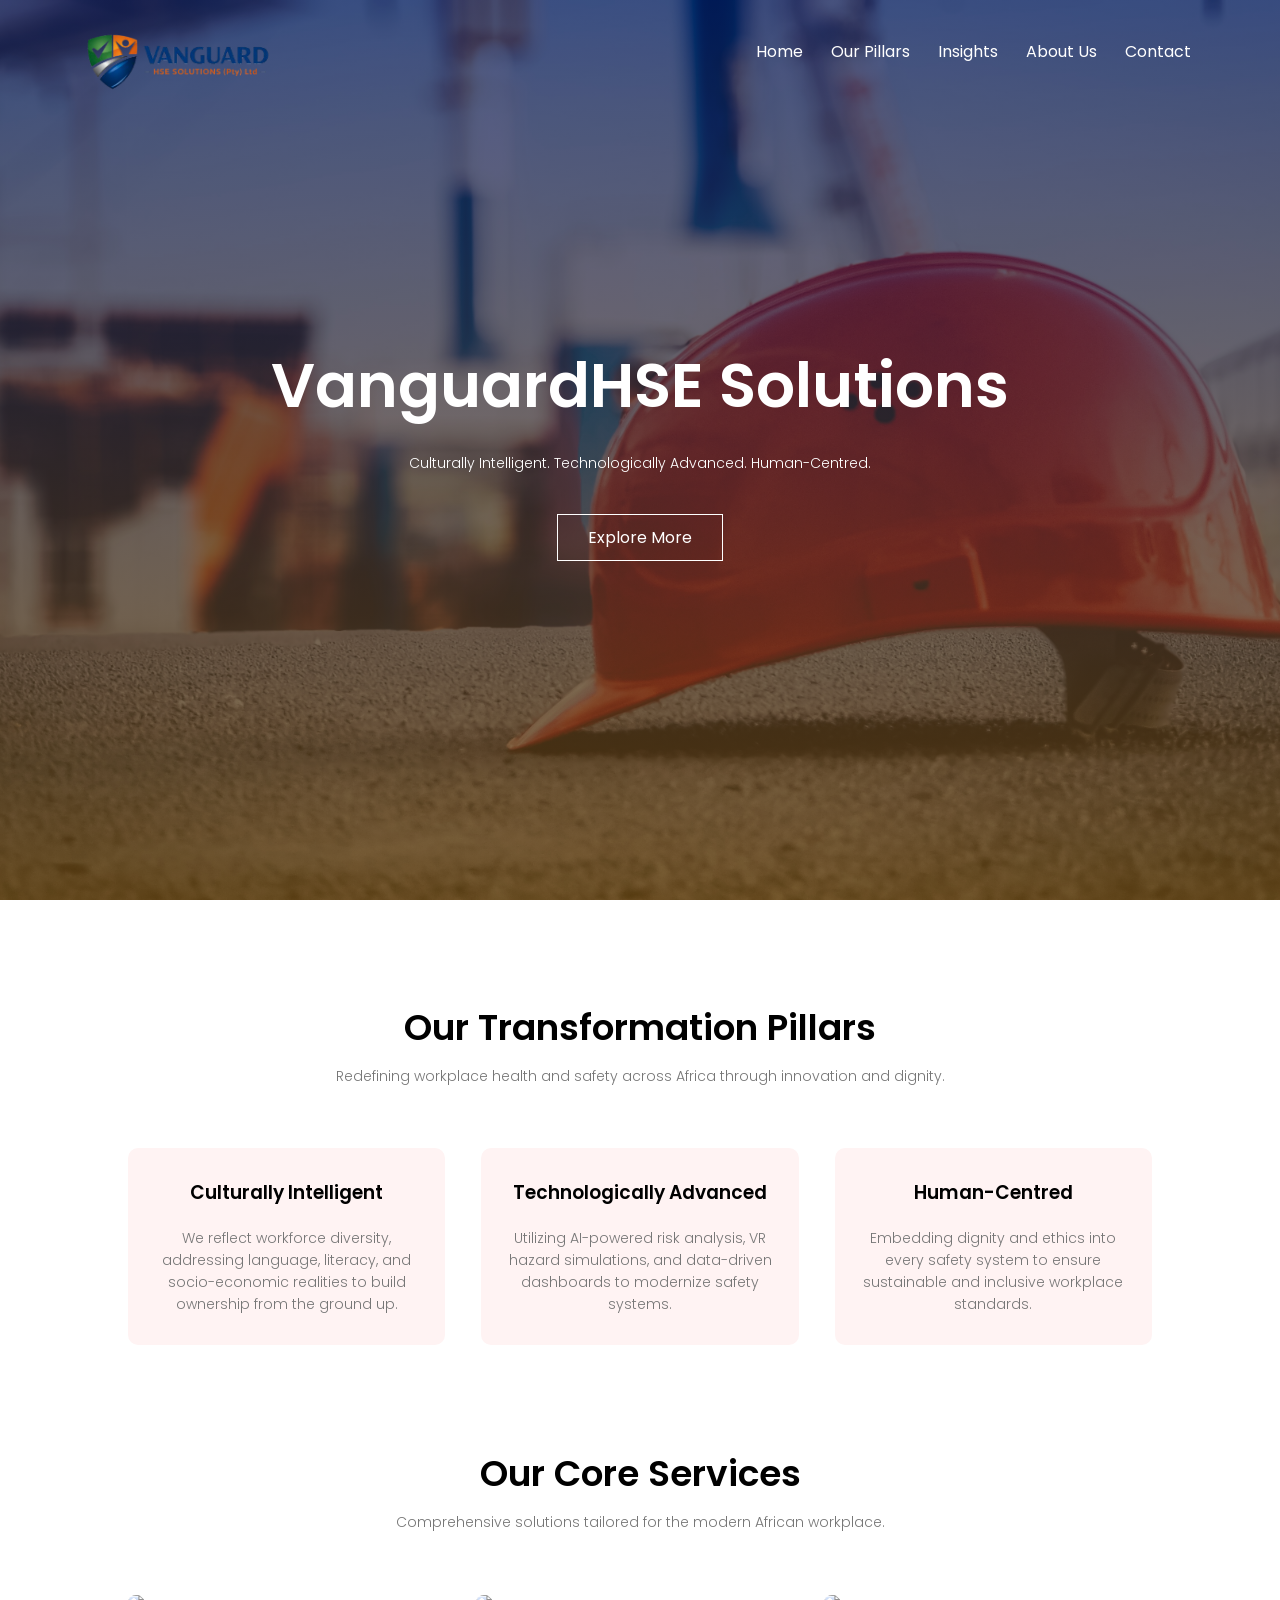
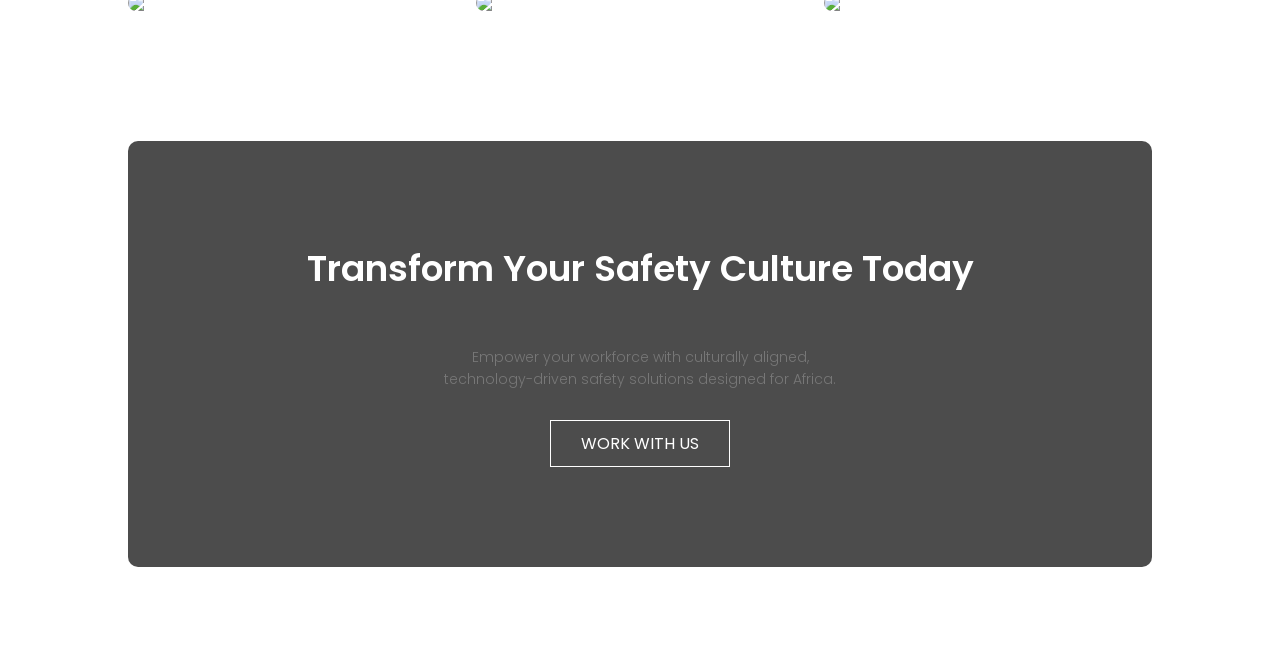
==== index.html @ af7c8831 "intial commit" ====
<!DOCTYPE html>
<html>
    <head>
        <meta name="viewport" content="width=device-width, initial-scale=1.0">
        <title>VanguardHSE Solutions</title>
        <link rel="stylesheet" href="style.css">
         <link rel="icon" href="favicon.ico" type="image/x-icon">
         <link rel="preconnect" href="https://fonts.googleapis.com">
<link rel="preconnect" href="https://fonts.gstatic.com" crossorigin>
<link href="https://fonts.googleapis.com/css2?family=Poppins:ital,wght@0,100;0,200;0,300;0,400;0,500;0,600;0,700;0,800;0,900;1,100;1,200;1,300;1,400;1,500;1,600;1,700;1,800;1,900&display=swap" rel="stylesheet">
<link rel="stylesheet" href="https://cdnjs.cloudflare.com/ajax/libs/font-awesome/6.5.0/css/all.min.css">
</head>
    <body>
        <section class="header">
        <nav>
            <a href="index.html"><img src="assets/logo.png" alt="VanguardHSE Solutions Logo" class="logo"></a>
            <div class="nav-links" id="navLinks">
    <i class="fa-solid fa-xmark"></i>
    <ul>
                <li><a href="index.html">Home</a></li>
                <li><a href="pillars.html">Our Pillars</a></li>
                <li><a href="insights.html">Insights</a></li>
                <li><a href="about.html">About Us</a></li>
                <li><a href="contact.html">Contact</a></li>
            </ul>
            </div>
            <i class="fa-solid fa-bars" onclick="showMenu()"></i>
        </nav>
        <div class="text-box">
            <h1>VanguardHSE Solutions</h1>
            <p>Culturally Intelligent. Technologically Advanced. Human-Centred.</p>
            <a href="" class="hero-btn">Explore More</a>
        </div>
        </section>
        <section class="pillars">
    <h1>Our Transformation Pillars</h1>
    <p>Redefining workplace health and safety across Africa through innovation and dignity.</p>

    <div class="row">
        <div class="pillar-col">
            <h3>Culturally Intelligent</h3>
            <p>We reflect workforce diversity, addressing language, literacy, and socio-economic realities to build ownership from the ground up.</p>
        </div>

        <div class="pillar-col">
            <h3>Technologically Advanced</h3>
            <p>Utilizing AI-powered risk analysis, VR hazard simulations, and data-driven dashboards to modernize safety systems.</p>
        </div>

        <div class="pillar-col">
            <h3>Human-Centred</h3>
            <p>Embedding dignity and ethics into every safety system to ensure sustainable and inclusive workplace standards.</p>
        </div>
    </div>
</section>
<section class="services">
    <h1>Our Core Services</h1>
    <p>Comprehensive solutions tailored for the modern African workplace.</p>

    <div class="row">
        <div class="services-col">
            <img src="assets/nick-fewings-4pZu15OeTXA-unsplash.jpg"> <div class="layer">
                <h3>SAFETY AUDITS</h3>
            </div>
        </div>

        <div class="services-col">
            <img src="assets/igor-omilaev-eGGFZ5X2LnA-unsplash.jpg"> <div class="layer">
                <h3>VR & AI TRAINING</h3>
            </div>
        </div>

        <div class="services-col">
            <img src="assets/jeriden-villegas-VLPUm5wP5Z0-unsplash.jpg"> <div class="layer">
                <h3>ESG & GOVERNANCE</h3>
            </div>
        </div>
    </div>
</section>
<section class="cta">
    <h1>Transform Your Safety Culture Today</h1>
    <p>Empower your workforce with culturally aligned, <br>technology-driven safety solutions designed for Africa.</p>
    <a href="contact.html" class="hero-btn">WORK WITH US</a>
</section>
    <script src="script.js"></script>
    </body>
</html>
---- style.css ----
*{
    margin:0;
    padding:0;
    box-sizing: border-box;
    font-family: 'Poppins', sans-serif;
}
.header {
    min-height: 100vh;
    width: 100%;
    background-image: linear-gradient(rgba(1, 19, 90, 0.7), rgba(107, 64, 0, 0.7)), url("assets/banner.jpg");
    background-size: cover;
    background-position: center;
    position: relative;
}nav {
    display: flex;
    padding: 2% 6%;
    justify-content: space-between;
    align-items: center;
}

nav img {
    width: 200px;
}

.nav-links {
    flex: 1;
    text-align: right;
}

.nav-links ul {
    margin: 0;
    padding: 0;
}

.nav-links ul li {
    list-style: none;
    display: inline-block;
    padding: 6px 12px;
    position: relative;
    padding-bottom:30px;
}

.nav-links ul li a {
    text-decoration: none;
    color: #fff; /* optional depending on background */
    font-size: 16px;
}
.nav-links ul li::after{
    content: '';
    width: 0%;
    height: 2px;
    background: #EC750C;
    display: block;
    margin: auto;
    transition: 0.5s;
}
.nav-links ul li:hover::after{
    width: 100%;
}
.text-box {
    width: 90%;
    color: #fff;
    position: absolute;
    top: 50%;
    left: 50%;
    transform: translate(-50%, -50%);
    text-align: center;
}
.text-box h1{
    font-size: 62px;
}
.text-box p{
    margin: 10px auto;
    font-size: 14px;
    color: #fff;
}
.hero-btn{
    display: inline-block;
    text-decoration: none;
    color: #fff;
    border: 1px solid #fff;
    padding: 10px 30px;
    margin-top: 20px;
    transition: 0.5s;
}
.hero-btn:hover{
    background: #EC750C;
    color: #fff;
    border: 1px solid #EC750C;
}
nav .fa-solid{
    display: none;
}
@media (max-width: 780px) {
    .text-box h1{
        font-size: 40px;
    }
    .nav-links ul li{
        display: block;
    }
    .nav-links{
        position: relative;
        background: #003775;
        height: 100vh;
        width: 200px;
        top:0;
        right: -200px;
        text-align: left;
        z-index: 2;
        transition: 0.5s;
    }
    nav .fa-solid{
        display: block;
        color: #fff;
        margin: 10px;
        font-size: 22px;
        cursor: pointer;
    }
    .nav-links ul{
        display: block;
        text-align: left;
    }
}
.pillars {
    width: 80%;
    margin: auto;
    text-align: center;
    padding-top: 100px;
}
h1 {
    font-size: 36px;
    font-weight: 600;
}
p {
    color: #777;
    font-size: 14px;
    font-weight: 300;
    line-height: 22px;
    padding: 10px;
}
.row {
    margin-top: 5%;
    display: flex;
    justify-content: space-between;
}
.pillar-col {
    flex-basis: 31%;
    background: #fff3f3; /* You can change this to a light grey or corporate blue tint */
    border-radius: 10px;
    margin-bottom: 5%;
    padding: 20px 12px;
    box-sizing: border-box;
    transition: 0.5s;
}
.pillar-col:hover {
    box-shadow: 0 0 20px 0px rgba(0,0,0,0.2);
}
.pillar-col h3 {
    text-align: center;
    font-weight: 600;
    margin: 10px 0;
}
@media(max-width: 700px) {
    .row {
        flex-direction: column;
    }
    .pillar-col {
        flex-basis: 100%;
    }
}
.services {
    width: 80%;
    margin: auto;
    text-align: center;
    padding-top: 50px;
}
.services-col {
    flex-basis: 32%;
    border-radius: 10px;
    margin-bottom: 30px;
    position: relative;
    overflow: hidden;
}
.services-col img {
    width: 100%;
    display: block;
}
.layer {
    background: transparent;
    height: 100%;
    width: 100%;
    position: absolute;
    top: 0;
    left: 0;
    transition: 0.5s;
}
.layer:hover {
    background: rgba(191, 30, 46, 0.7); /* Use Vanguard's corporate red here */
}
.layer h3 {
    width: 100%;
    font-weight: 500;
    color: #fff;
    font-size: 26px;
    bottom: 0;
    left: 50%;
    transform: translateX(-50%);
    position: absolute;
    opacity: 0;
    transition: 0.5s;
}
.layer:hover h3 {
    bottom: 49%;
    opacity: 1;
}
.cta {
    margin: 100px auto;
    width: 80%;
    background-image: linear-gradient(rgba(0,0,0,0.7),rgba(0,0,0,0.7)),url(images/banner.jpg); /* Use a high-quality industrial or boardroom photo */
    background-position: center;
    background-size: cover;
    border-radius: 10px;
    text-align: center;
    padding: 100px 0;
}

.cta h1 {
    color: #fff;
    margin-bottom: 40px;
    padding: 0;
}

/* Responsive adjustment for mobile */
@media(max-width: 700px) {
    .cta h1 {
        font-size: 24px;
    }
}
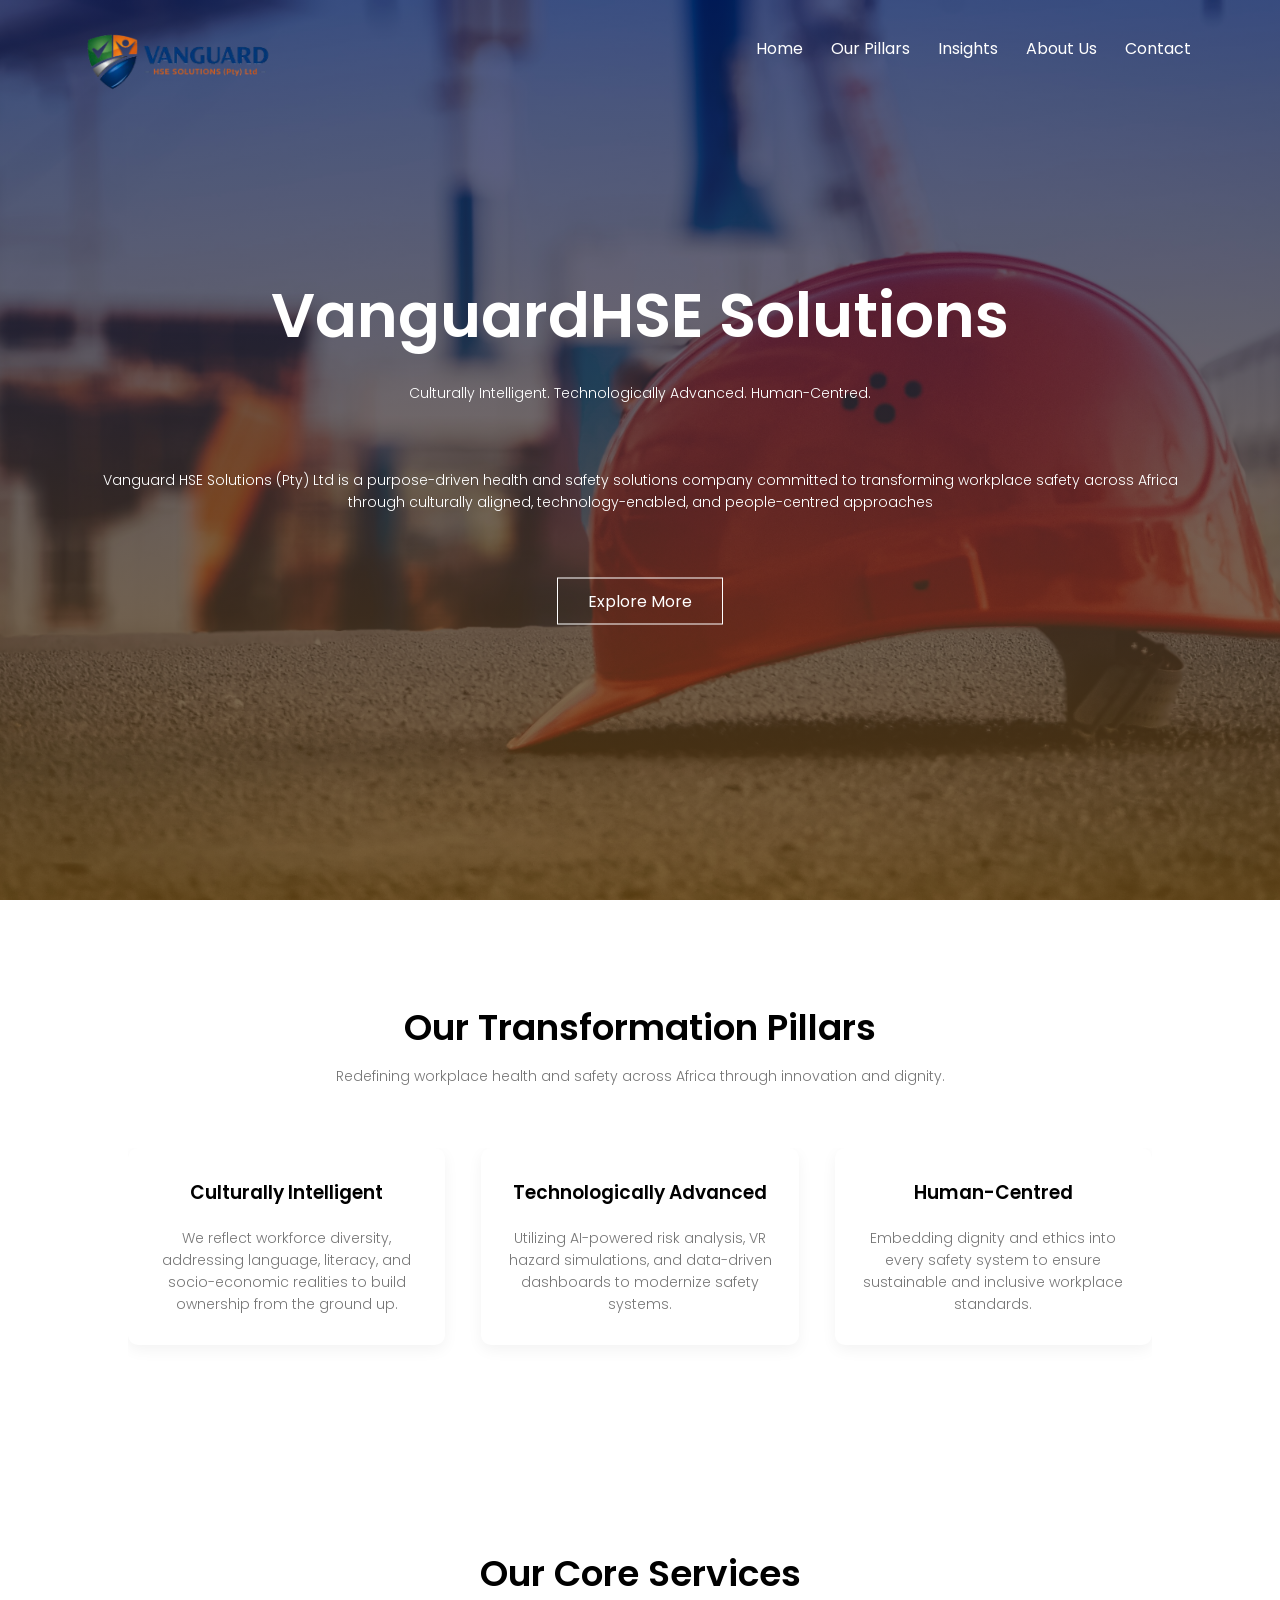
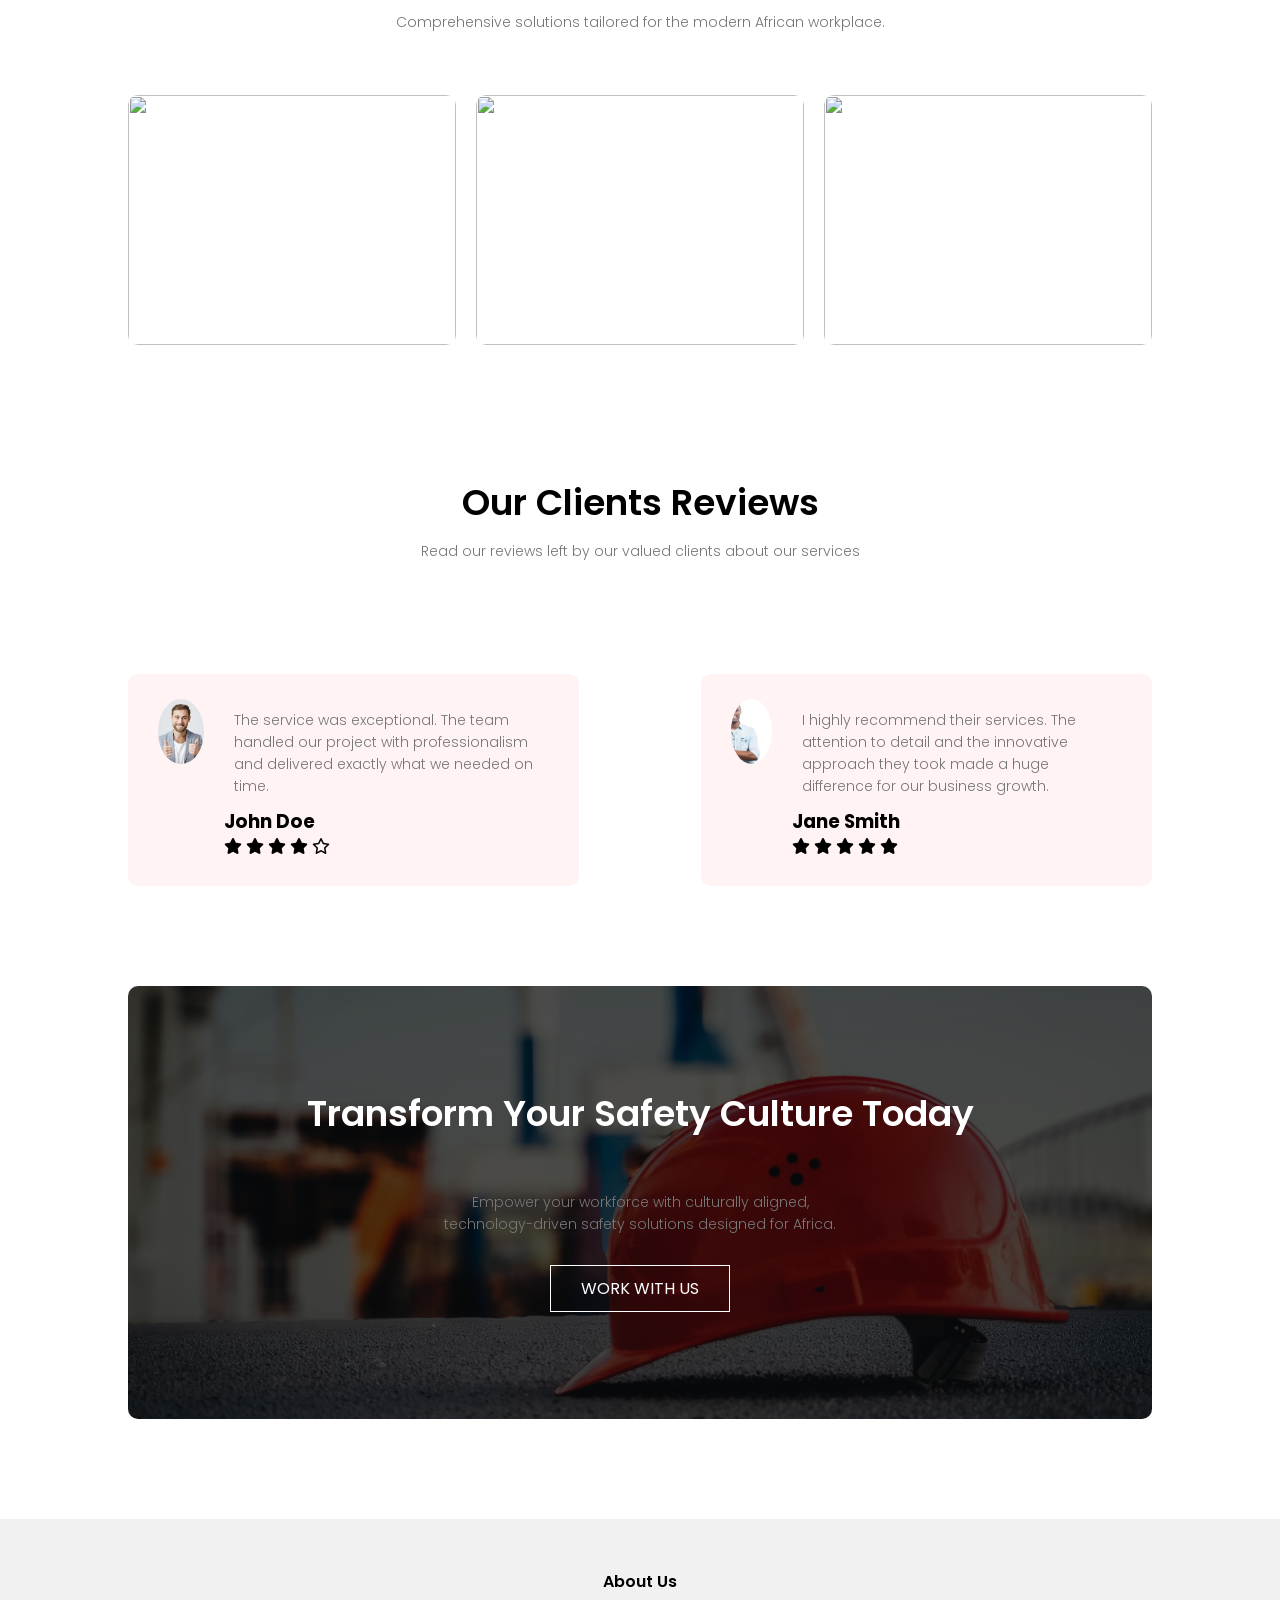
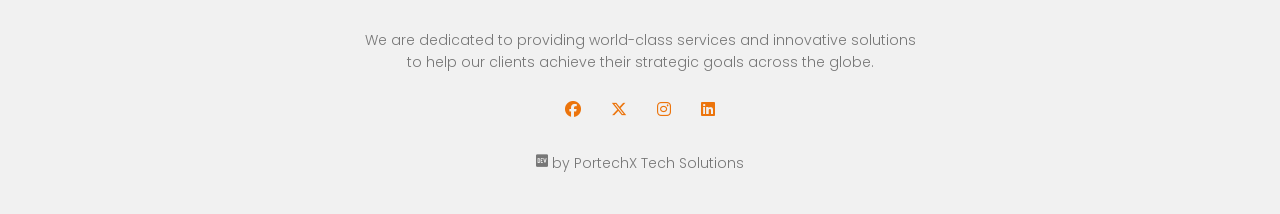
==== commit d84d934e: "implemented changes for almost final look" ====
--- a/index.html
+++ b/index.html
@@ -4,7 +4,7 @@
         <meta name="viewport" content="width=device-width, initial-scale=1.0">
         <title>VanguardHSE Solutions</title>
         <link rel="stylesheet" href="style.css">
-         <link rel="icon" href="favicon.ico" type="image/x-icon">
+         <link rel="icon" href="assets/logo.png" type="image/x-icon">
          <link rel="preconnect" href="https://fonts.googleapis.com">
 <link rel="preconnect" href="https://fonts.gstatic.com" crossorigin>
 <link href="https://fonts.googleapis.com/css2?family=Poppins:ital,wght@0,100;0,200;0,300;0,400;0,500;0,600;0,700;0,800;0,900;1,100;1,200;1,300;1,400;1,500;1,600;1,700;1,800;1,900&display=swap" rel="stylesheet">
@@ -15,7 +15,7 @@
         <nav>
             <a href="index.html"><img src="assets/logo.png" alt="VanguardHSE Solutions Logo" class="logo"></a>
             <div class="nav-links" id="navLinks">
-    <i class="fa-solid fa-xmark"></i>
+    <i class="fa-solid fa-xmark" onclick="hideMenu()"></i>
     <ul>
                 <li><a href="index.html">Home</a></li>
                 <li><a href="pillars.html">Our Pillars</a></li>
@@ -24,11 +24,14 @@
                 <li><a href="contact.html">Contact</a></li>
             </ul>
             </div>
-            <i class="fa-solid fa-bars" onclick="showMenu()"></i>
+            <i class="fa-solid fa-bars" id="menuBtn" onclick="showMenu()"></i>
         </nav>
         <div class="text-box">
             <h1>VanguardHSE Solutions</h1>
             <p>Culturally Intelligent. Technologically Advanced. Human-Centred.</p>
+            <br>
+            <p>Vanguard HSE Solutions (Pty) Ltd is a purpose-driven health and safety solutions company committed to transforming workplace safety across Africa through culturally aligned, technology-enabled, and people-centred approaches</p>
+            <br>
             <a href="" class="hero-btn">Explore More</a>
         </div>
         </section>
@@ -59,20 +62,59 @@
 
     <div class="row">
         <div class="services-col">
-            <img src="assets/nick-fewings-4pZu15OeTXA-unsplash.jpg"> <div class="layer">
+            <img src="assets/safety audits.jpg"> <div class="layer">
                 <h3>SAFETY AUDITS</h3>
             </div>
         </div>
 
         <div class="services-col">
-            <img src="assets/igor-omilaev-eGGFZ5X2LnA-unsplash.jpg"> <div class="layer">
+            <img src="assets/vr and ai.jpg"> <div class="layer">
                 <h3>VR & AI TRAINING</h3>
             </div>
         </div>
 
         <div class="services-col">
-            <img src="assets/jeriden-villegas-VLPUm5wP5Z0-unsplash.jpg"> <div class="layer">
+            <img src="assets/esg.jpg"> <div class="layer">
                 <h3>ESG & GOVERNANCE</h3>
+            </div>
+        </div>
+    </div>
+</section>
+<section class="testimonials">
+    <h1>Our Clients Reviews</h1>
+    <p>Read our reviews left by our valued clients about our services</p>
+
+    <div class="row">
+        <div class="testimonials-col">
+            <img src="assets/person.jpg" alt="Client 1">
+            <div>
+                <p>
+                    The service was exceptional. The team handled our project with 
+                    professionalism and delivered exactly what we needed on time.
+                </p>
+                <h3>John Doe</h3>
+                <i class="fa-solid fa-star"></i>
+                <i class="fa-solid fa-star"></i>
+                <i class="fa-solid fa-star"></i>
+                <i class="fa-solid fa-star"></i>
+                <i class="fa-regular fa-star"></i>
+            </div>
+        </div>
+
+        <div class="testimonials-col">
+            <img src="assets/person2.jpg" alt="Client 2">
+            <div>
+                <p>
+                    I highly recommend their services. The attention to detail 
+                    and the innovative approach they took made a huge difference 
+                    for our business growth.
+                </p>
+                <h3>Jane Smith</h3>
+                <i class="fa-solid fa-star"></i>
+                <i class="fa-solid fa-star"></i>
+                <i class="fa-solid fa-star"></i>
+                <i class="fa-solid fa-star"></i>
+                <i class="fa-solid fa-star"></i>
             </div>
         </div>
     </div>
@@ -82,6 +124,18 @@
     <p>Empower your workforce with culturally aligned, <br>technology-driven safety solutions designed for Africa.</p>
     <a href="contact.html" class="hero-btn">WORK WITH US</a>
 </section>
+<section class="footer">
+    <h4>About Us</h4>
+    <p>We are dedicated to providing world-class services and innovative solutions <br> to help our clients achieve their strategic goals across the globe.</p>
+    
+    <div class="icons">
+        <i class="fa-brands fa-facebook"></i>
+        <i class="fa-brands fa-x-twitter"></i>
+        <i class="fa-brands fa-instagram"></i>
+        <i class="fa-brands fa-linkedin"></i>
+    </div>
+    <p><i class="fa-brands fa-dev"></i></i> by PortechX Tech Solutions <span id="year"></span></p>
+</section>
     <script src="script.js"></script>
     </body>
 </html>
--- a/style.css
+++ b/style.css
@@ -3,6 +3,7 @@
     padding:0;
     box-sizing: border-box;
     font-family: 'Poppins', sans-serif;
+    overflow-x: hidden;
 }
 .header {
     min-height: 100vh;
@@ -98,9 +99,13 @@
     .nav-links ul li{
         display: block;
     }
+    #menuBtn {
+        display: block; 
+        cursor: pointer;
+    }
     .nav-links{
-        position: relative;
-        background: #003775;
+        position: absolute;
+        background: #ec740c93;
         height: 100vh;
         width: 200px;
         top:0;
@@ -120,6 +125,16 @@
         display: block;
         text-align: left;
     }
+    nav .fa{
+        display: block;
+        color: #fff;
+        margin: 10px;
+        font-size: 22px;
+        cursor: pointer;
+    }
+    .nav-links ul{
+        padding: 30px;
+    }
 }
 .pillars {
     width: 80%;
@@ -142,15 +157,28 @@
     margin-top: 5%;
     display: flex;
     justify-content: space-between;
-}
+}.pillars {
+    width: 100%; /* Changed from 80% to 100% to make the background span the full width */
+    padding: 100px 10%; /* Moves the 80% width logic into padding */
+    text-align: center;
+    
+    /* The Magic Layering */
+    background-image: linear-gradient(rgba(255,255,255,0.9), rgba(255,255,255,0.7)), url('assets/banner.jpg');
+    background-position: center;
+    background-size: cover;
+    background-attachment: fixed; /* Optional: adds a parallax scrolling effect */
+}
+
+/* Ensure your cards stand out against the new background */
 .pillar-col {
     flex-basis: 31%;
-    background: #fff3f3; /* You can change this to a light grey or corporate blue tint */
+    background: #fff; /* Solid white background for the cards */
     border-radius: 10px;
     margin-bottom: 5%;
     padding: 20px 12px;
     box-sizing: border-box;
     transition: 0.5s;
+    box-shadow: 0 5px 15px rgba(0,0,0,0.05); /* Subtle shadow so they "float" */
 }
 .pillar-col:hover {
     box-shadow: 0 0 20px 0px rgba(0,0,0,0.2);
@@ -184,6 +212,8 @@
 .services-col img {
     width: 100%;
     display: block;
+    height: 250px; 
+    object-fit: cover;
 }
 .layer {
     background: transparent;
@@ -195,7 +225,7 @@
     transition: 0.5s;
 }
 .layer:hover {
-    background: rgba(191, 30, 46, 0.7); /* Use Vanguard's corporate red here */
+    background: #ec740ca2; 
 }
 .layer h3 {
     width: 100%;
@@ -216,7 +246,7 @@
 .cta {
     margin: 100px auto;
     width: 80%;
-    background-image: linear-gradient(rgba(0,0,0,0.7),rgba(0,0,0,0.7)),url(images/banner.jpg); /* Use a high-quality industrial or boardroom photo */
+    background-image: linear-gradient(rgba(0, 0, 0, 0.7),rgba(0,0,0,0.7)),url(assets/banner.jpg); /* Use a high-quality industrial or boardroom photo */
     background-position: center;
     background-size: cover;
     border-radius: 10px;
@@ -229,10 +259,70 @@
     margin-bottom: 40px;
     padding: 0;
 }
-
-/* Responsive adjustment for mobile */
 @media(max-width: 700px) {
     .cta h1 {
         font-size: 24px;
     }
+}
+.testimonials{
+    width: 80%;
+    margin: auto;
+    padding-top: 100px;
+    text-align: center;
+}
+.testimonials-col{
+    flex-basis: 44%;
+    border-radius: 10px;
+    margin-top: 5%;
+    text-align: left;
+    background: #fff3f3;
+    padding: 25px;
+    cursor: pointer;
+    display: flex;
+}
+.testimonials-col img {
+    width: 130px;         /* Same as height */
+    height: 65px;        /* Same as width */
+    margin-left: 5px;
+    margin-right: 20px;
+    border-radius: 50%;  /* Makes it a circle if W and H are equal */
+    object-fit: cover;   /* CRITICAL: Prevents the "slender" squashing */
+    object-position: center; 
+}
+.footer {
+    width: 100%;
+    text-align: center;
+    padding: 30px 0;
+    background: #f1f1f1; /* Light grey to separate from the white sections */
+}
+
+.footer h4 {
+    margin-bottom: 25px;
+    margin-top: 20px;
+    font-weight: 600;
+}
+
+.footer p {
+    color: #777;
+    font-size: 14px;
+    font-weight: 300;
+    line-height: 22px;
+    padding: 10px;
+}
+
+.icons .fa-brands {
+    color: #ec740c; 
+    margin: 0 13px;
+    cursor: pointer;
+    padding: 18px 0;
+    transition: 0.3s;
+}
+
+.icons .fa-brands:hover {
+    color: #003775; 
+    transform: translateY(-3px); 
+}
+
+.fa-heart {
+    color: #ec740c;
 }
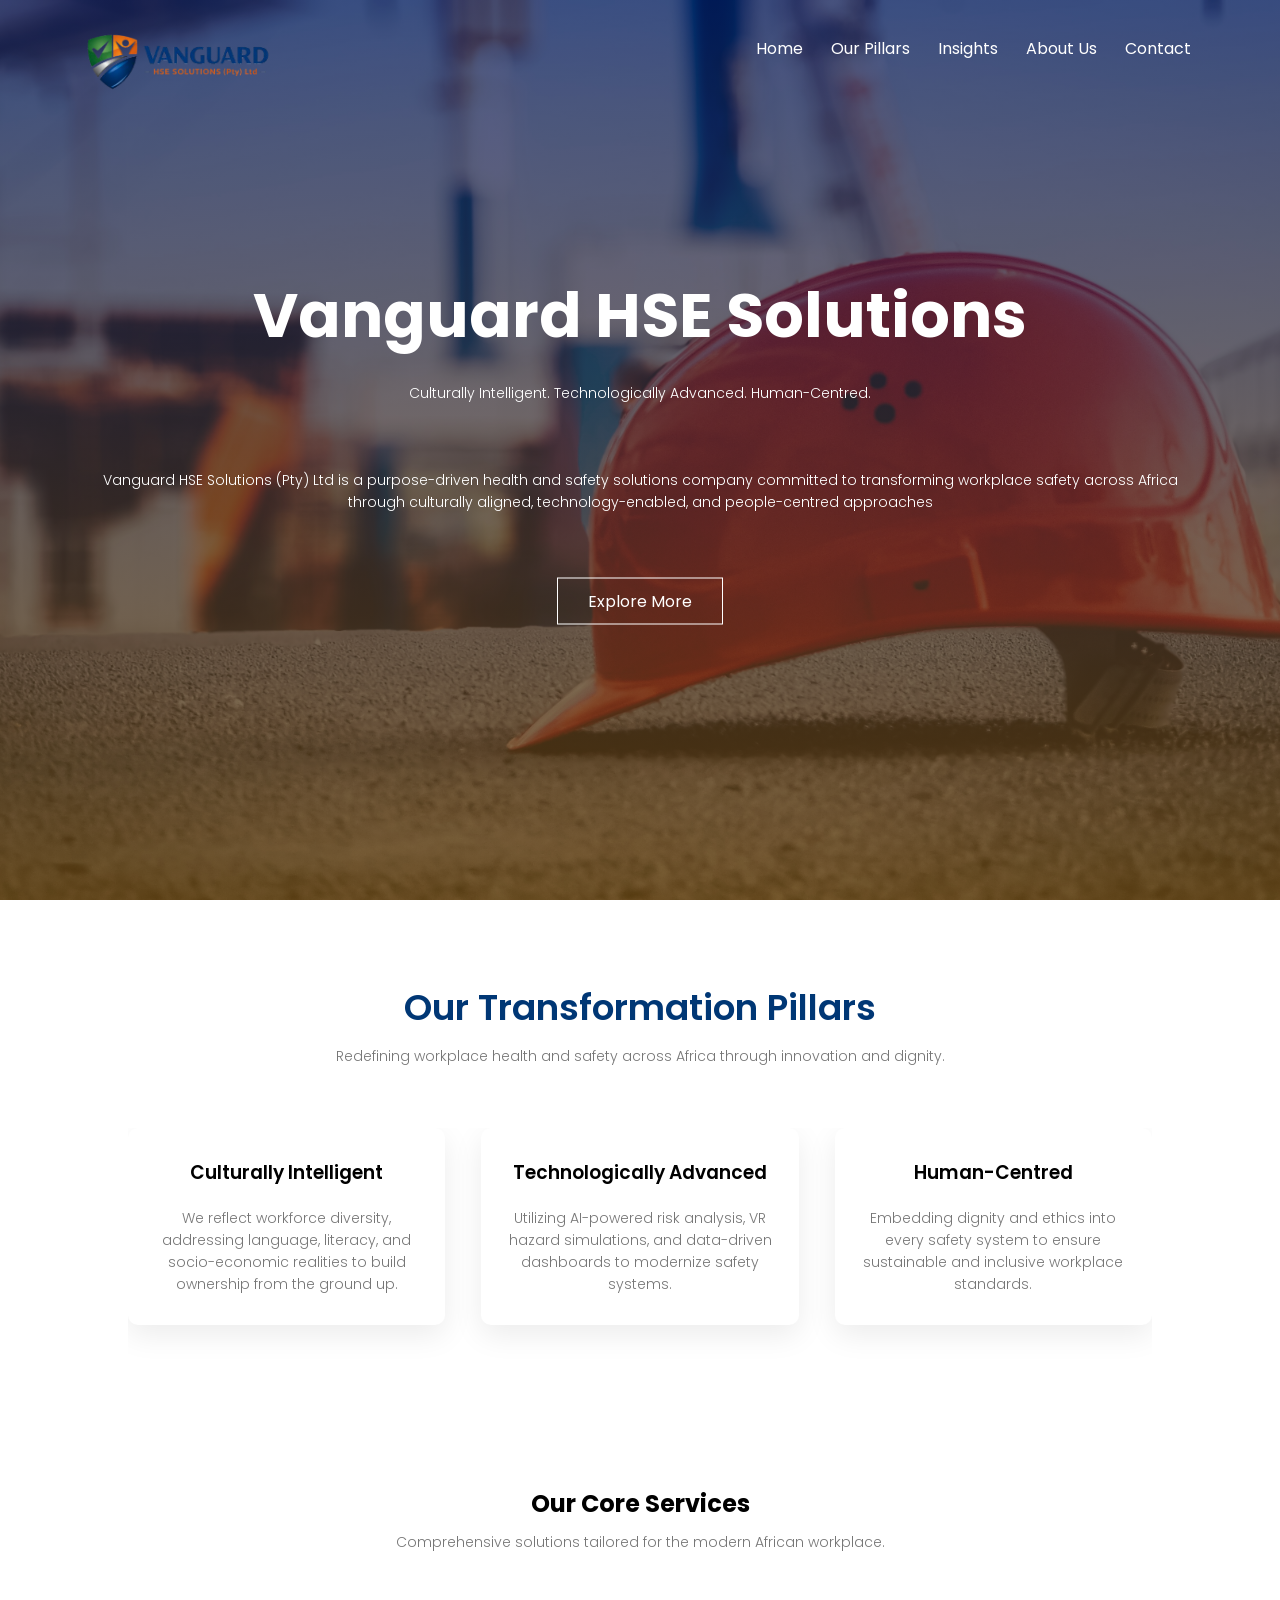
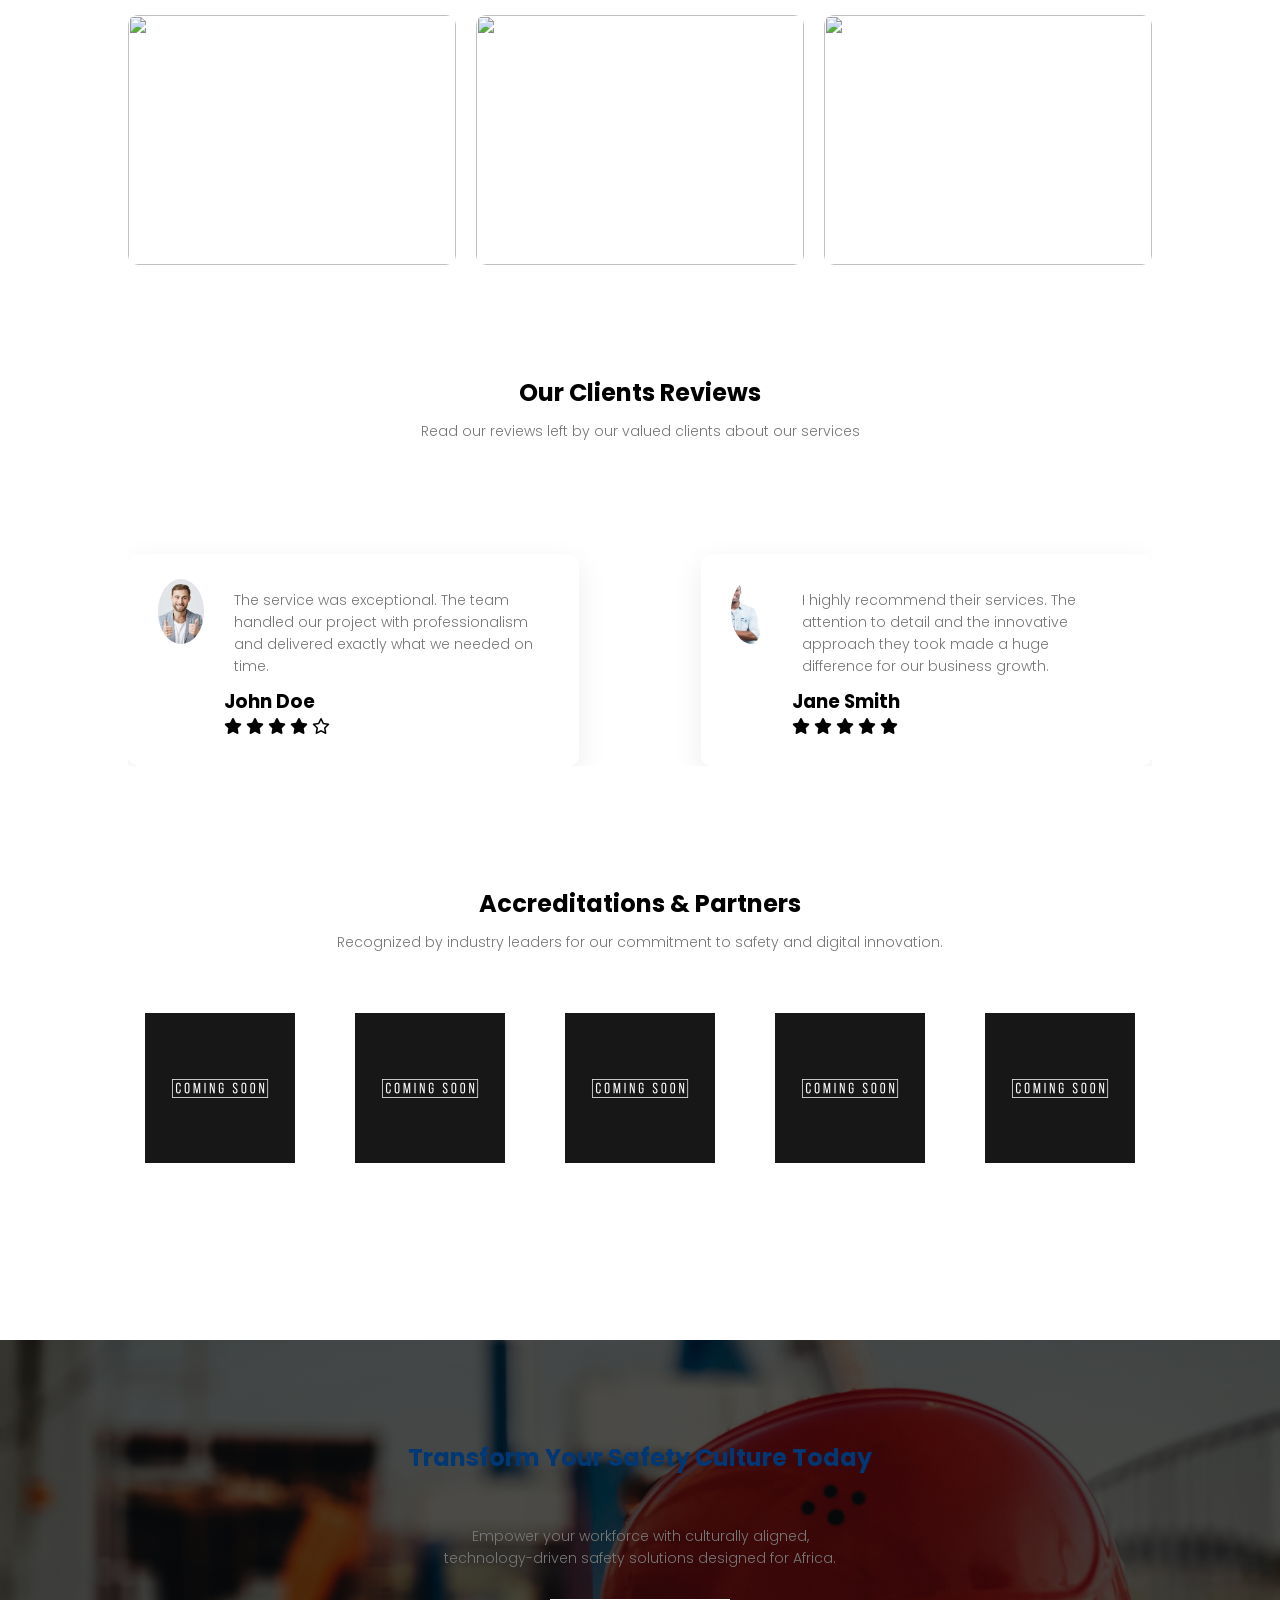
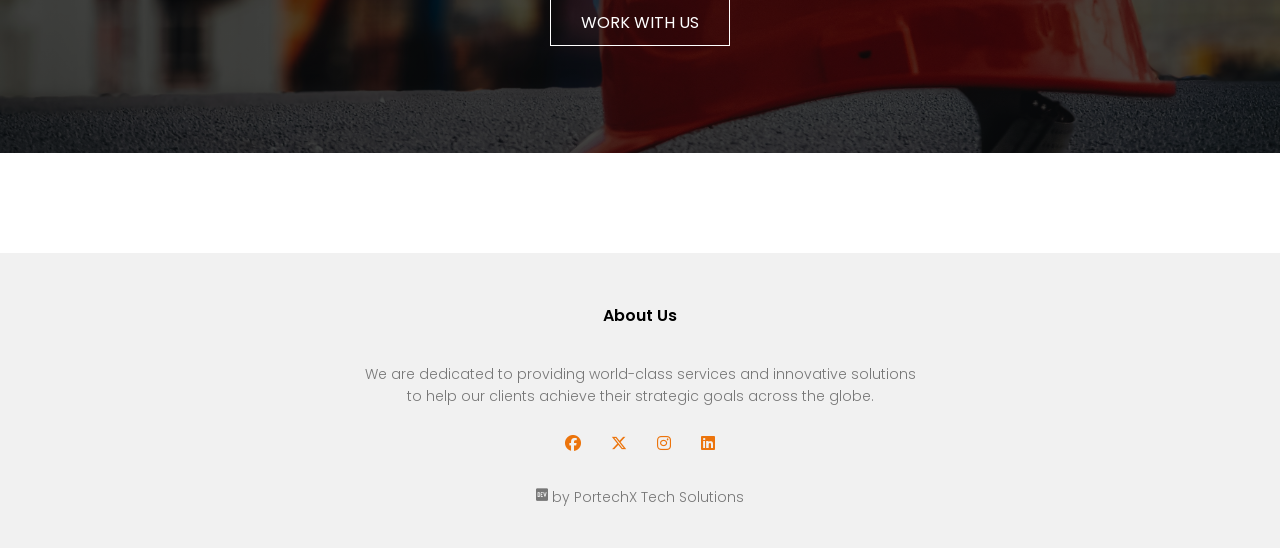
==== commit 4e73315d: "added code to pages" ====
--- a/index.html
+++ b/index.html
@@ -27,7 +27,7 @@
             <i class="fa-solid fa-bars" id="menuBtn" onclick="showMenu()"></i>
         </nav>
         <div class="text-box">
-            <h1>VanguardHSE Solutions</h1>
+            <h1>Vanguard HSE Solutions</h1>
             <p>Culturally Intelligent. Technologically Advanced. Human-Centred.</p>
             <br>
             <p>Vanguard HSE Solutions (Pty) Ltd is a purpose-driven health and safety solutions company committed to transforming workplace safety across Africa through culturally aligned, technology-enabled, and people-centred approaches</p>
@@ -35,7 +35,7 @@
             <a href="" class="hero-btn">Explore More</a>
         </div>
         </section>
-        <section class="pillars">
+        <section class="pillars bg-overlay-section">
     <h1>Our Transformation Pillars</h1>
     <p>Redefining workplace health and safety across Africa through innovation and dignity.</p>
 
@@ -80,7 +80,7 @@
         </div>
     </div>
 </section>
-<section class="testimonials">
+<section class="testimonials bg-overlay-section">
     <h1>Our Clients Reviews</h1>
     <p>Read our reviews left by our valued clients about our services</p>
 
@@ -119,6 +119,28 @@
         </div>
     </div>
 </section>
+<section class="accreditations">
+    <h1>Accreditations & Partners</h1>
+    <p>Recognized by industry leaders for our commitment to safety and digital innovation.</p>
+    
+    <div class="logo-container">
+        <div class="logo-item">
+            <img src="assets/soon.jpg" alt="Accreditation 1">
+        </div>
+        <div class="logo-item">
+            <img src="assets/soon.jpg" alt="Accreditation 2">
+        </div>
+        <div class="logo-item">
+            <img src="assets/soon.jpg" alt="Accreditation 3">
+        </div>
+        <div class="logo-item">
+            <img src="assets/soon.jpg" alt="Accreditation 4">
+        </div>
+        <div class="logo-item">
+            <img src="assets/soon.jpg" alt="Accreditation 5">
+        </div>
+    </div>
+</section>
 <section class="cta">
     <h1>Transform Your Safety Culture Today</h1>
     <p>Empower your workforce with culturally aligned, <br>technology-driven safety solutions designed for Africa.</p>
--- a/style.css
+++ b/style.css
@@ -142,9 +142,11 @@
     text-align: center;
     padding-top: 100px;
 }
-h1 {
+.pillars h1{
     font-size: 36px;
     font-weight: 600;
+    color: #003775;
+    
 }
 p {
     color: #777;
@@ -158,27 +160,25 @@
     display: flex;
     justify-content: space-between;
 }.pillars {
-    width: 100%; /* Changed from 80% to 100% to make the background span the full width */
-    padding: 100px 10%; /* Moves the 80% width logic into padding */
+    width: 100%; 
+    padding: 100px 10%; 
     text-align: center;
     
-    /* The Magic Layering */
     background-image: linear-gradient(rgba(255,255,255,0.9), rgba(255,255,255,0.7)), url('assets/banner.jpg');
     background-position: center;
     background-size: cover;
-    background-attachment: fixed; /* Optional: adds a parallax scrolling effect */
-}
-
-/* Ensure your cards stand out against the new background */
+    background-attachment: fixed; 
+}
+
 .pillar-col {
     flex-basis: 31%;
-    background: #fff; /* Solid white background for the cards */
+    background: #fff; 
     border-radius: 10px;
     margin-bottom: 5%;
     padding: 20px 12px;
     box-sizing: border-box;
     transition: 0.5s;
-    box-shadow: 0 5px 15px rgba(0,0,0,0.05); /* Subtle shadow so they "float" */
+    box-shadow: 0 5px 15px rgba(0,0,0,0.05); 
 }
 .pillar-col:hover {
     box-shadow: 0 0 20px 0px rgba(0,0,0,0.2);
@@ -245,11 +245,11 @@
 }
 .cta {
     margin: 100px auto;
-    width: 80%;
+    width: 100%;
     background-image: linear-gradient(rgba(0, 0, 0, 0.7),rgba(0,0,0,0.7)),url(assets/banner.jpg); /* Use a high-quality industrial or boardroom photo */
     background-position: center;
     background-size: cover;
-    border-radius: 10px;
+    border-radius: 0px;
     text-align: center;
     padding: 100px 0;
 }
@@ -258,10 +258,12 @@
     color: #fff;
     margin-bottom: 40px;
     padding: 0;
+    color: #003775;
 }
 @media(max-width: 700px) {
     .cta h1 {
         font-size: 24px;
+        color:#003775;
     }
 }
 .testimonials{
@@ -325,4 +327,326 @@
 
 .fa-heart {
     color: #ec740c;
+}
+.bg-overlay-section {
+    width: 100%;
+    padding: 80px 10% 60px; 
+    background-image: linear-gradient(rgba(255, 255, 255, 0.92), rgba(255, 255, 255, 0.582)), url('assets/background2.jpg');
+    background-position: center;
+    background-size: cover;
+    background-attachment: fixed; /* Parallax effect */
+    text-align: center;
+}
+.bg-overlay-section .pillar-col, 
+.bg-overlay-section .testimonials-col {
+    background: #fff;
+    box-shadow: 0 10px 30px rgba(0, 0, 0, 0.08);
+}
+.accreditations {
+    width: 80%;
+    margin: auto;
+    padding: 60px 0;
+    text-align: center;
+}
+
+.logo-container {
+    display: flex;
+    align-items: center;
+    justify-content: space-between;
+    flex-wrap: wrap;
+    margin-top: 40px;
+}
+
+.logo-item {
+    flex-basis: 18%; /* Fits 5 logos per row */
+    padding: 10px;
+    transition: 0.3s;
+}
+
+.logo-item img {
+    width: 100%;
+    max-width: 150px; /* Prevents logos from getting too big */
+    /* filter: grayscale(100%); Makes all logos grey for a clean look */
+    /* opacity: 0.6; */
+    transition: 0.4s;
+    cursor: pointer;
+}
+
+.logo-item img:hover {
+    transform: scale(1.1); 
+}
+
+@media (max-width: 768px) {
+    .logo-item {
+        flex-basis: 45%; 
+        margin-bottom: 20px;
+    }
+}
+/* Sub-page Header styling */
+.sub-header {
+    height: 50vh;
+    width: 100%;
+    background-image: linear-gradient(rgba(0,0,0,0.7),rgba(0,0,0,0.7)), url(assets/banner.jpg);
+    background-position: center;
+    background-size: cover;
+    text-align: center;
+    color: #fff;
+}
+
+.sub-header h1 {
+    margin-top: 50px;
+    color: #003775;
+}
+
+/* Detailed Pillar Rows */
+.pillar-details {
+    width: 80%;
+    margin: auto;
+    padding: 80px 0;
+}
+
+.pillar-col-large {
+    flex-basis: 48%;
+    padding: 30px 2px;
+}
+
+.pillar-col-large img {
+    width: 100%;
+    border-radius: 10px;
+}
+
+.pillar-col-large i {
+    font-size: 40px;
+    color: #ec740c;
+    margin-bottom: 20px;
+}
+
+.reverse {
+    flex-direction: row-reverse; /* Flips the image and text for a zigzag look */
+}
+
+@media (max-width: 768px) {
+    .reverse {
+        flex-direction: column; /* Stacks normally on mobile */
+    }
+}
+/* Unique background for Insights page header */
+.insights-bg {
+    background-image: linear-gradient(rgba(0,55,117,0.8), rgba(0,55,117,0.8)), url('images/insights-banner.jpg');
+}
+
+.insights-container {
+    width: 80%;
+    margin: auto;
+    padding: 60px 0;
+}
+
+.insights-left {
+    flex-basis: 65%;
+}
+
+.blog-post {
+    margin-bottom: 50px;
+    border-bottom: 1px solid #eee;
+    padding-bottom: 30px;
+}
+
+.blog-post img {
+    width: 100%;
+    height: 350px;
+    object-fit: cover;
+    border-radius: 10px;
+}
+
+.blog-post h2 {
+    margin: 20px 0 10px;
+    color: #003775;
+}
+
+.post-meta {
+    margin-top: 15px;
+    font-size: 13px;
+    color: #777;
+}
+
+.post-meta span {
+    margin-right: 20px;
+}
+
+/* Sidebar Styling */
+.insights-right {
+    flex-basis: 30%;
+}
+
+.sidebar-card {
+    background: #fdfdfd;
+    padding: 20px;
+    margin-bottom: 25px;
+    border-radius: 10px;
+    box-shadow: 0 5px 15px rgba(0,0,0,0.05);
+}
+
+.sidebar-card h3 {
+    background: #ec740c;
+    color: #fff;
+    padding: 7px 10px;
+    font-size: 16px;
+    margin-bottom: 20px;
+    border-radius: 3px;
+}
+
+.sidebar-card div {
+    display: flex;
+    justify-content: space-between;
+    margin-bottom: 10px;
+    color: #555;
+    padding: 5px 0;
+    border-bottom: 1px dashed #ddd;
+}
+
+.newsletter input {
+    width: 100%;
+    padding: 10px;
+    margin: 15px 0;
+    border: 1px solid #ccc;
+    outline: none;
+}
+/* About Page Specifics */
+.about-bg {
+    background-image: linear-gradient(rgba(0,0,0,0.7), rgba(0,0,0,0.7)), url('assets/banner.jpg');
+}
+
+.about-us {
+    width: 80%;
+    margin: auto;
+    padding-top: 80px;
+    padding-bottom: 50px;
+}
+
+.about-col {
+    flex-basis: 48%;
+    padding: 30px 2px;
+}
+
+.about-col img {
+    width: 100%;
+    border-radius: 10px;
+    box-shadow: 10px 10px 20px rgba(0,0,0,0.1);
+}
+
+.about-col h1 {
+    padding-top: 0;
+    color: #003775;
+}
+
+/* Vision & Mission Boxes */
+.vision-mission .row {
+    justify-content: space-around;
+}
+
+.vision-col {
+    flex-basis: 40%;
+    background: #fff;
+    padding: 40px;
+    border-radius: 10px;
+    margin-bottom: 5%;
+}
+
+.vision-col i {
+    font-size: 35px;
+    color: #ec740c; /* Vanguard Orange */
+    margin-bottom: 15px;
+}
+
+/* Approach Styling */
+.approach {
+    width: 80%;
+    margin: auto;
+    text-align: center;
+    padding: 60px 0;
+}
+
+.approach-col {
+    flex-basis: 31%;
+    border-radius: 10px;
+    margin-bottom: 5%;
+    text-align: center;
+    padding: 20px;
+    background: #fff3f3;
+    transition: 0.5s;
+}
+
+.approach-col:hover {
+    box-shadow: 0 0 20px 0px rgba(0,0,0,0.2);
+}
+
+.approach-col i {
+    font-size: 30px;
+    margin-bottom: 15px;
+    color: #003775; /* Vanguard Dark Blue */
+}
+/* Contact Page Styling */
+.contact-bg {
+    background-image: linear-gradient(rgba(0,0,0,0.7), rgba(0,0,0,0.7)), url('images/contact-banner.jpg');
+}
+
+.contact-us {
+    width: 80%;
+    margin: auto;
+    padding: 80px 0;
+}
+
+.contact-col {
+    flex-basis: 48%;
+    margin-bottom: 30px;
+}
+
+.contact-col div {
+    display: flex;
+    align-items: center;
+    margin-bottom: 40px;
+}
+
+.contact-col div .fa-solid {
+    font-size: 28px;
+    color: #ec740c;
+    margin: 10px;
+    margin-right: 30px;
+}
+
+.contact-col div p {
+    padding: 0;
+}
+
+.contact-col div h5 {
+    font-size: 20px;
+    margin-bottom: 5px;
+    color: #555;
+    font-weight: 400;
+}
+
+/* Form Styling */
+.contact-col input, .contact-col textarea {
+    width: 100%;
+    padding: 15px;
+    margin-bottom: 17px;
+    outline: none;
+    border: 1px solid #ccc;
+    box-sizing: border-box;
+    background: #f8f9fa;
+}
+
+.contact-col textarea {
+    resize: none; /* Keeps the look clean */
+}
+
+.red-btn {
+    border: 1px solid #ec740c;
+    background: transparent;
+    color: #ec740c !important;
+}
+
+.red-btn:hover {
+    color: #fff !important;
+    background: #ec740c;
 }
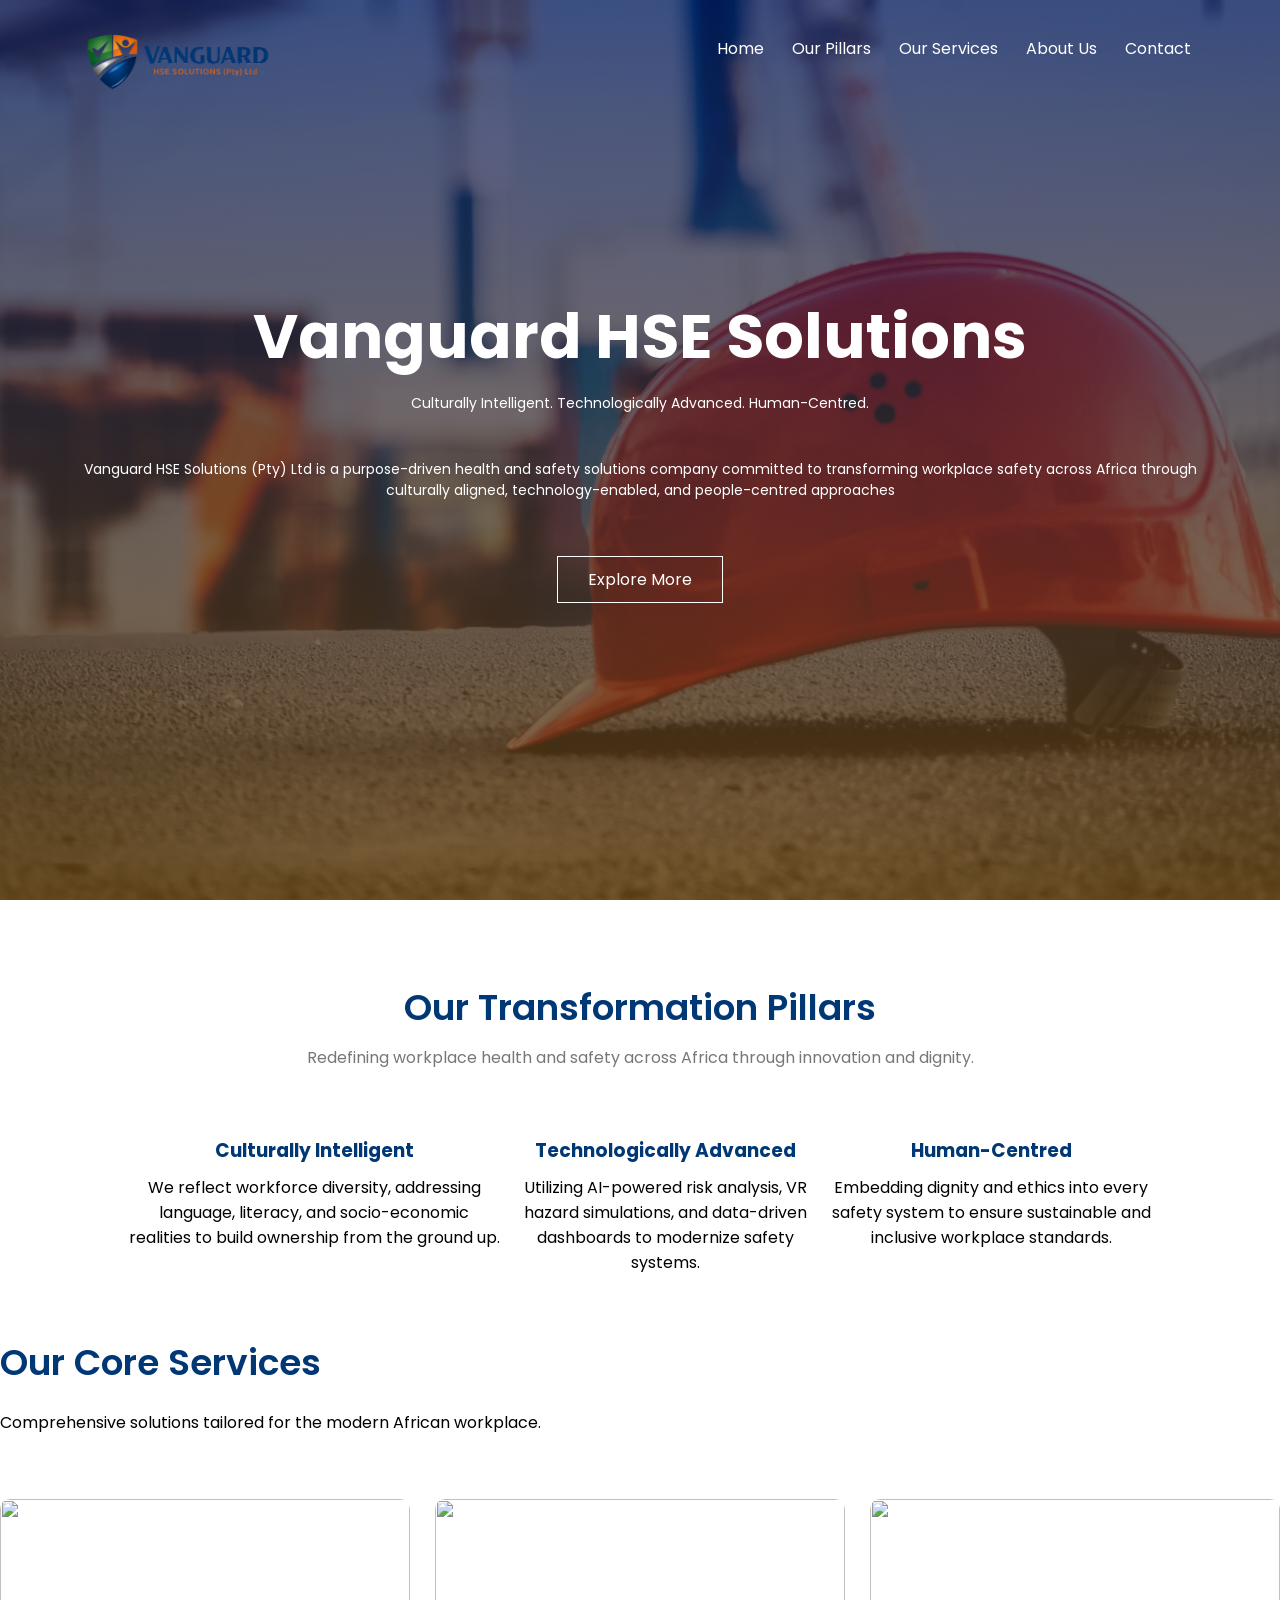
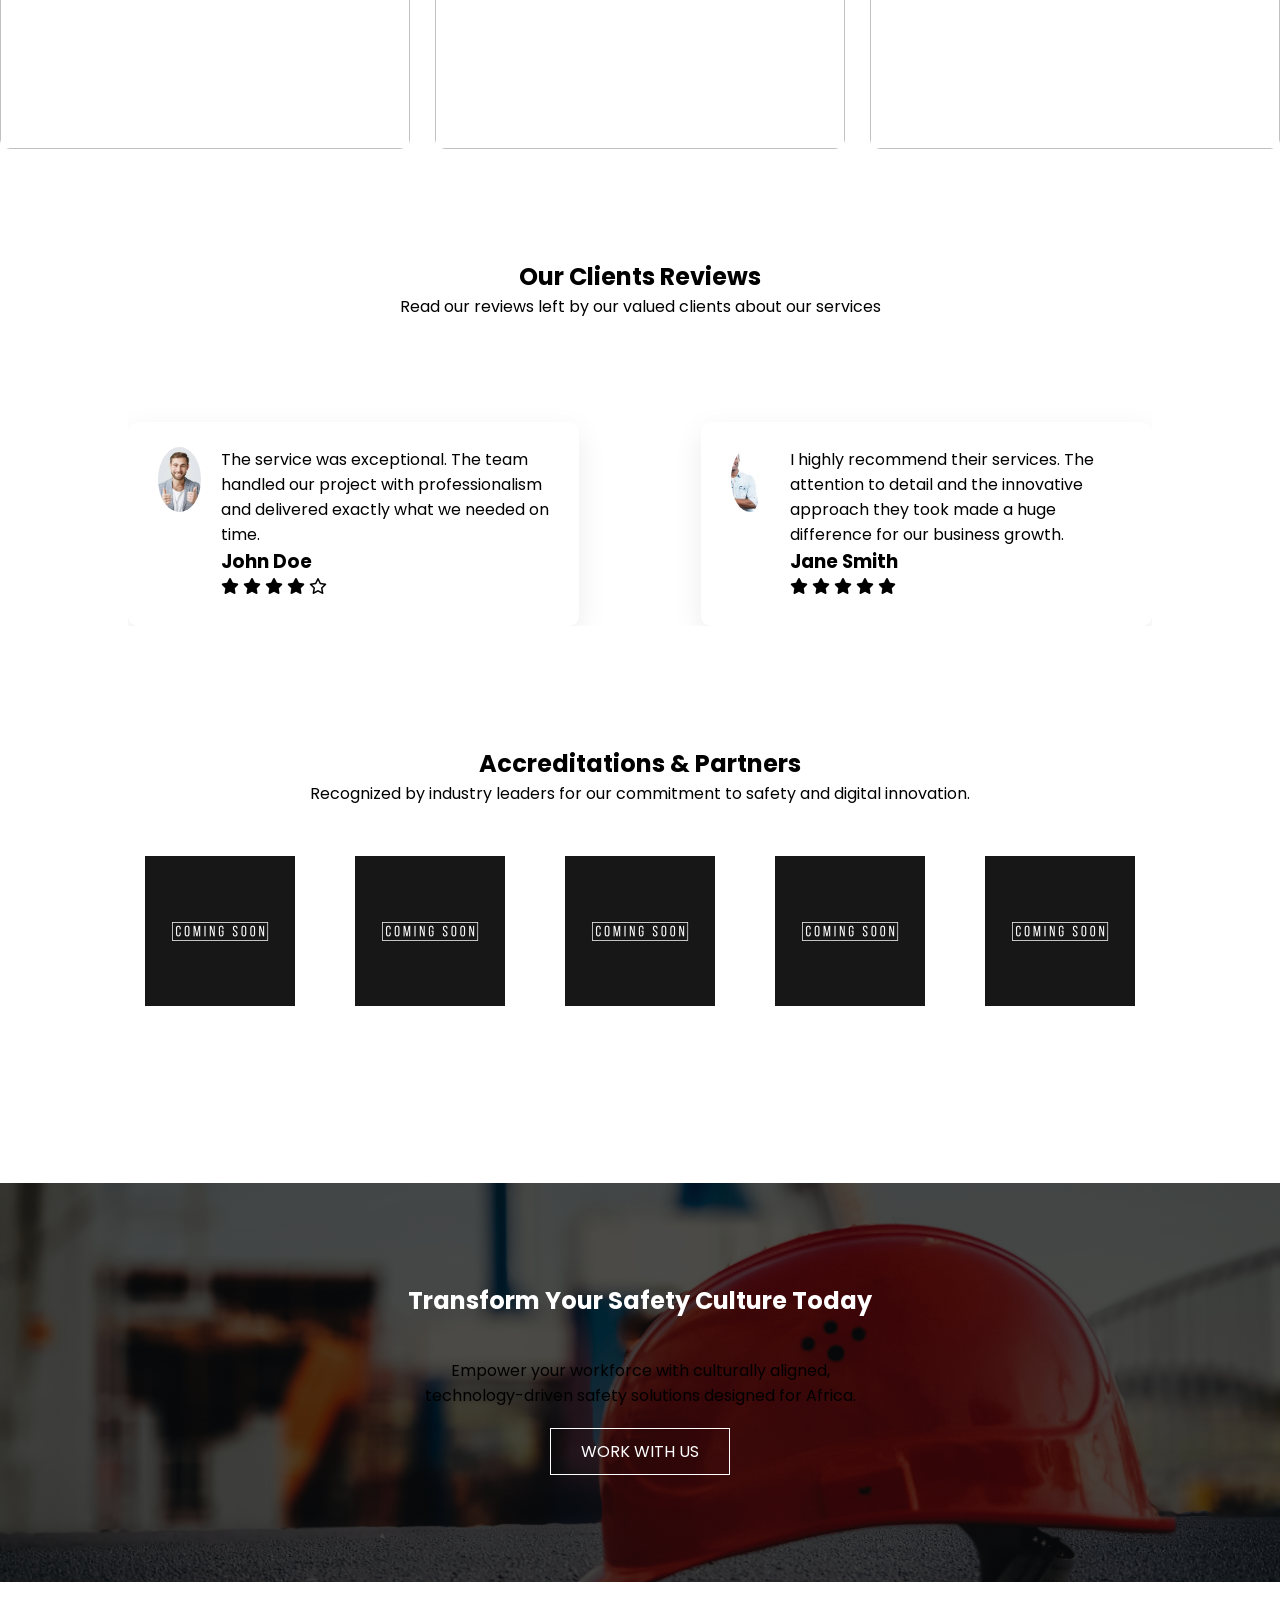
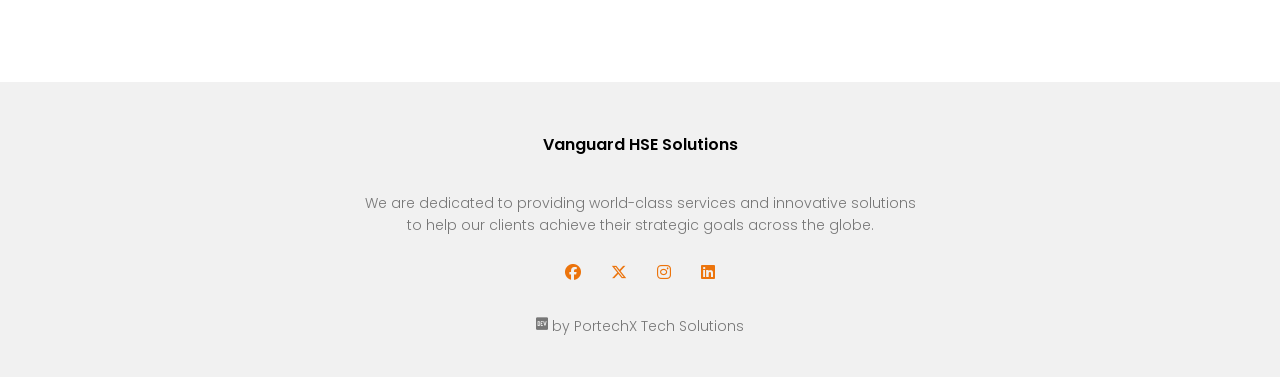
==== commit 5c4a574b: "made changes to pages to look consisntent" ====
--- a/index.html
+++ b/index.html
@@ -19,7 +19,7 @@
     <ul>
                 <li><a href="index.html">Home</a></li>
                 <li><a href="pillars.html">Our Pillars</a></li>
-                <li><a href="insights.html">Insights</a></li>
+                <li><a href="services.html">Our Services</a></li>
                 <li><a href="about.html">About Us</a></li>
                 <li><a href="contact.html">Contact</a></li>
             </ul>
@@ -35,28 +35,28 @@
             <a href="" class="hero-btn">Explore More</a>
         </div>
         </section>
-        <section class="pillars bg-overlay-section">
-    <h1>Our Transformation Pillars</h1>
-    <p>Redefining workplace health and safety across Africa through innovation and dignity.</p>
+        <section class="homes bg-overlay-section">
+    <h1 class="home">Our Transformation Pillars</h1>
+    <p class="home">Redefining workplace health and safety across Africa through innovation and dignity.</p>
 
     <div class="row">
-        <div class="pillar-col">
+        <div class="home-col">
             <h3>Culturally Intelligent</h3>
             <p>We reflect workforce diversity, addressing language, literacy, and socio-economic realities to build ownership from the ground up.</p>
         </div>
 
-        <div class="pillar-col">
+        <div class="home-col">
             <h3>Technologically Advanced</h3>
             <p>Utilizing AI-powered risk analysis, VR hazard simulations, and data-driven dashboards to modernize safety systems.</p>
         </div>
 
-        <div class="pillar-col">
+        <div class="home-col">
             <h3>Human-Centred</h3>
             <p>Embedding dignity and ethics into every safety system to ensure sustainable and inclusive workplace standards.</p>
         </div>
     </div>
 </section>
-<section class="services">
+<section class="home-services">
     <h1>Our Core Services</h1>
     <p>Comprehensive solutions tailored for the modern African workplace.</p>
 
@@ -147,7 +147,7 @@
     <a href="contact.html" class="hero-btn">WORK WITH US</a>
 </section>
 <section class="footer">
-    <h4>About Us</h4>
+    <h4>Vanguard HSE Solutions</h4>
     <p>We are dedicated to providing world-class services and innovative solutions <br> to help our clients achieve their strategic goals across the globe.</p>
     
     <div class="icons">
--- a/style.css
+++ b/style.css
@@ -92,6 +92,37 @@
 nav .fa-solid{
     display: none;
 }
+/* --- Home Transformation Pillars Styling --- */
+
+h1.home {
+    color: #003775; /* Vanguard Dark Blue for strong branding */
+    font-size: 36px;
+    font-weight: 600;
+    margin-bottom: 10px;
+}
+
+p.home {
+    color: #777;
+    font-size: 16px;
+    font-weight: 400;
+    max-width: 800px;
+    margin: auto;
+}
+.home-services h1 {
+    color: #003775;
+    font-size: 36px;
+    font-weight: 600;
+    margin-bottom: 20px;
+}
+
+/* --- Pillar Columns Styling --- */
+
+.home-col h3 {
+    color: #003775;
+    margin-top: 15px;
+    margin-bottom: 10px;
+}
+
 @media (max-width: 780px) {
     .text-box h1{
         font-size: 40px;
@@ -145,14 +176,20 @@
 .pillars h1{
     font-size: 36px;
     font-weight: 600;
-    color: #003775;
     
 }
-p {
-    color: #777;
+.sub-header p {
+    color: #fff;
     font-size: 14px;
     font-weight: 300;
     line-height: 22px;
+    padding: 10px;
+}
+.services-container,.services-container,.pillar-details p {
+    color: #555;
+    font-size: 16px;
+    font-weight: 400;
+    line-height: 28px;
     padding: 10px;
 }
 .row {
@@ -164,7 +201,7 @@
     padding: 100px 10%; 
     text-align: center;
     
-    background-image: linear-gradient(rgba(255,255,255,0.9), rgba(255,255,255,0.7)), url('assets/banner.jpg');
+    background-image: linear-gradient(rgba(0, 0, 0, 0.486), rgba(255,255,255,0.7)), url('assets/banner.jpg');
     background-position: center;
     background-size: cover;
     background-attachment: fixed; 
@@ -258,12 +295,11 @@
     color: #fff;
     margin-bottom: 40px;
     padding: 0;
-    color: #003775;
 }
 @media(max-width: 700px) {
     .cta h1 {
         font-size: 24px;
-        color:#003775;
+        
     }
 }
 .testimonials{
@@ -342,12 +378,6 @@
     background: #fff;
     box-shadow: 0 10px 30px rgba(0, 0, 0, 0.08);
 }
-.accreditations {
-    width: 80%;
-    margin: auto;
-    padding: 60px 0;
-    text-align: center;
-}
 
 .logo-container {
     display: flex;
@@ -382,29 +412,49 @@
         margin-bottom: 20px;
     }
 }
-/* Sub-page Header styling */
+/* Shared sub-page header styling */
 .sub-header {
     height: 50vh;
     width: 100%;
-    background-image: linear-gradient(rgba(0,0,0,0.7),rgba(0,0,0,0.7)), url(assets/banner.jpg);
+    background-image: linear-gradient(rgba(1, 19, 90, 0.7), rgba(107, 64, 0, 0.7)), url(assets/banner.jpg);
     background-position: center;
     background-size: cover;
+    background-repeat: no-repeat;
     text-align: center;
     color: #fff;
 }
 
 .sub-header h1 {
     margin-top: 50px;
-    color: #003775;
-}
-
-/* Detailed Pillar Rows */
-.pillar-details {
+}
+
+/* Shared page section layout */
+.pillar-details,
+.services-container,
+.contact-us,
+.approach,
+.accreditations {
     width: 80%;
     margin: auto;
+}
+
+.pillar-details,
+.contact-us {
     padding: 80px 0;
 }
 
+.services-container,
+.accreditations,
+.approach {
+    padding: 60px 0;
+}
+
+.approach,
+.accreditations {
+    text-align: center;
+}
+
+/* Detailed Pillar Rows */
 .pillar-col-large {
     flex-basis: 48%;
     padding: 30px 2px;
@@ -430,18 +480,12 @@
         flex-direction: column; /* Stacks normally on mobile */
     }
 }
-/* Unique background for Insights page header */
-.insights-bg {
-    background-image: linear-gradient(rgba(0,55,117,0.8), rgba(0,55,117,0.8)), url('images/insights-banner.jpg');
-}
-
-.insights-container {
-    width: 80%;
-    margin: auto;
-    padding: 60px 0;
-}
-
-.insights-left {
+/* Unique background for services page header */
+.services-bg {
+    background-image: linear-gradient(rgba(1, 19, 90, 0.7), rgba(107, 64, 0, 0.7)), url('assets/banner.jpg');
+}
+
+.services-left {
     flex-basis: 65%;
 }
 
@@ -474,7 +518,7 @@
 }
 
 /* Sidebar Styling */
-.insights-right {
+.services-right {
     flex-basis: 30%;
 }
 
@@ -513,12 +557,10 @@
 }
 /* About Page Specifics */
 .about-bg {
-    background-image: linear-gradient(rgba(0,0,0,0.7), rgba(0,0,0,0.7)), url('assets/banner.jpg');
+    background-image: linear-gradient(rgba(1, 19, 90, 0.7), rgba(107, 64, 0, 0.7)), url('assets/banner.jpg');
 }
 
 .about-us {
-    width: 80%;
-    margin: auto;
     padding-top: 80px;
     padding-bottom: 50px;
 }
@@ -536,7 +578,19 @@
 
 .about-col h1 {
     padding-top: 0;
-    color: #003775;
+    color: #ec740c;
+}
+.about-us,.vision-col p{
+    color: #555;
+    font-size: 16px;
+    font-weight: 400;
+    line-height: 28px;
+}
+.approach-col p {
+    color: #555;
+    font-size: 15px;
+    font-weight: 400;
+    line-height: 26px;
 }
 
 /* Vision & Mission Boxes */
@@ -559,13 +613,6 @@
 }
 
 /* Approach Styling */
-.approach {
-    width: 80%;
-    margin: auto;
-    text-align: center;
-    padding: 60px 0;
-}
-
 .approach-col {
     flex-basis: 31%;
     border-radius: 10px;
@@ -583,17 +630,11 @@
 .approach-col i {
     font-size: 30px;
     margin-bottom: 15px;
-    color: #003775; /* Vanguard Dark Blue */
+    color: #007514; /* Vanguard Dark Blue */
 }
 /* Contact Page Styling */
 .contact-bg {
-    background-image: linear-gradient(rgba(0,0,0,0.7), rgba(0,0,0,0.7)), url('images/contact-banner.jpg');
-}
-
-.contact-us {
-    width: 80%;
-    margin: auto;
-    padding: 80px 0;
+    background-image: linear-gradient(rgba(1, 19, 90, 0.7), rgba(107, 64, 0, 0.7)), url('assets/banner.jpg');
 }
 
 .contact-col {
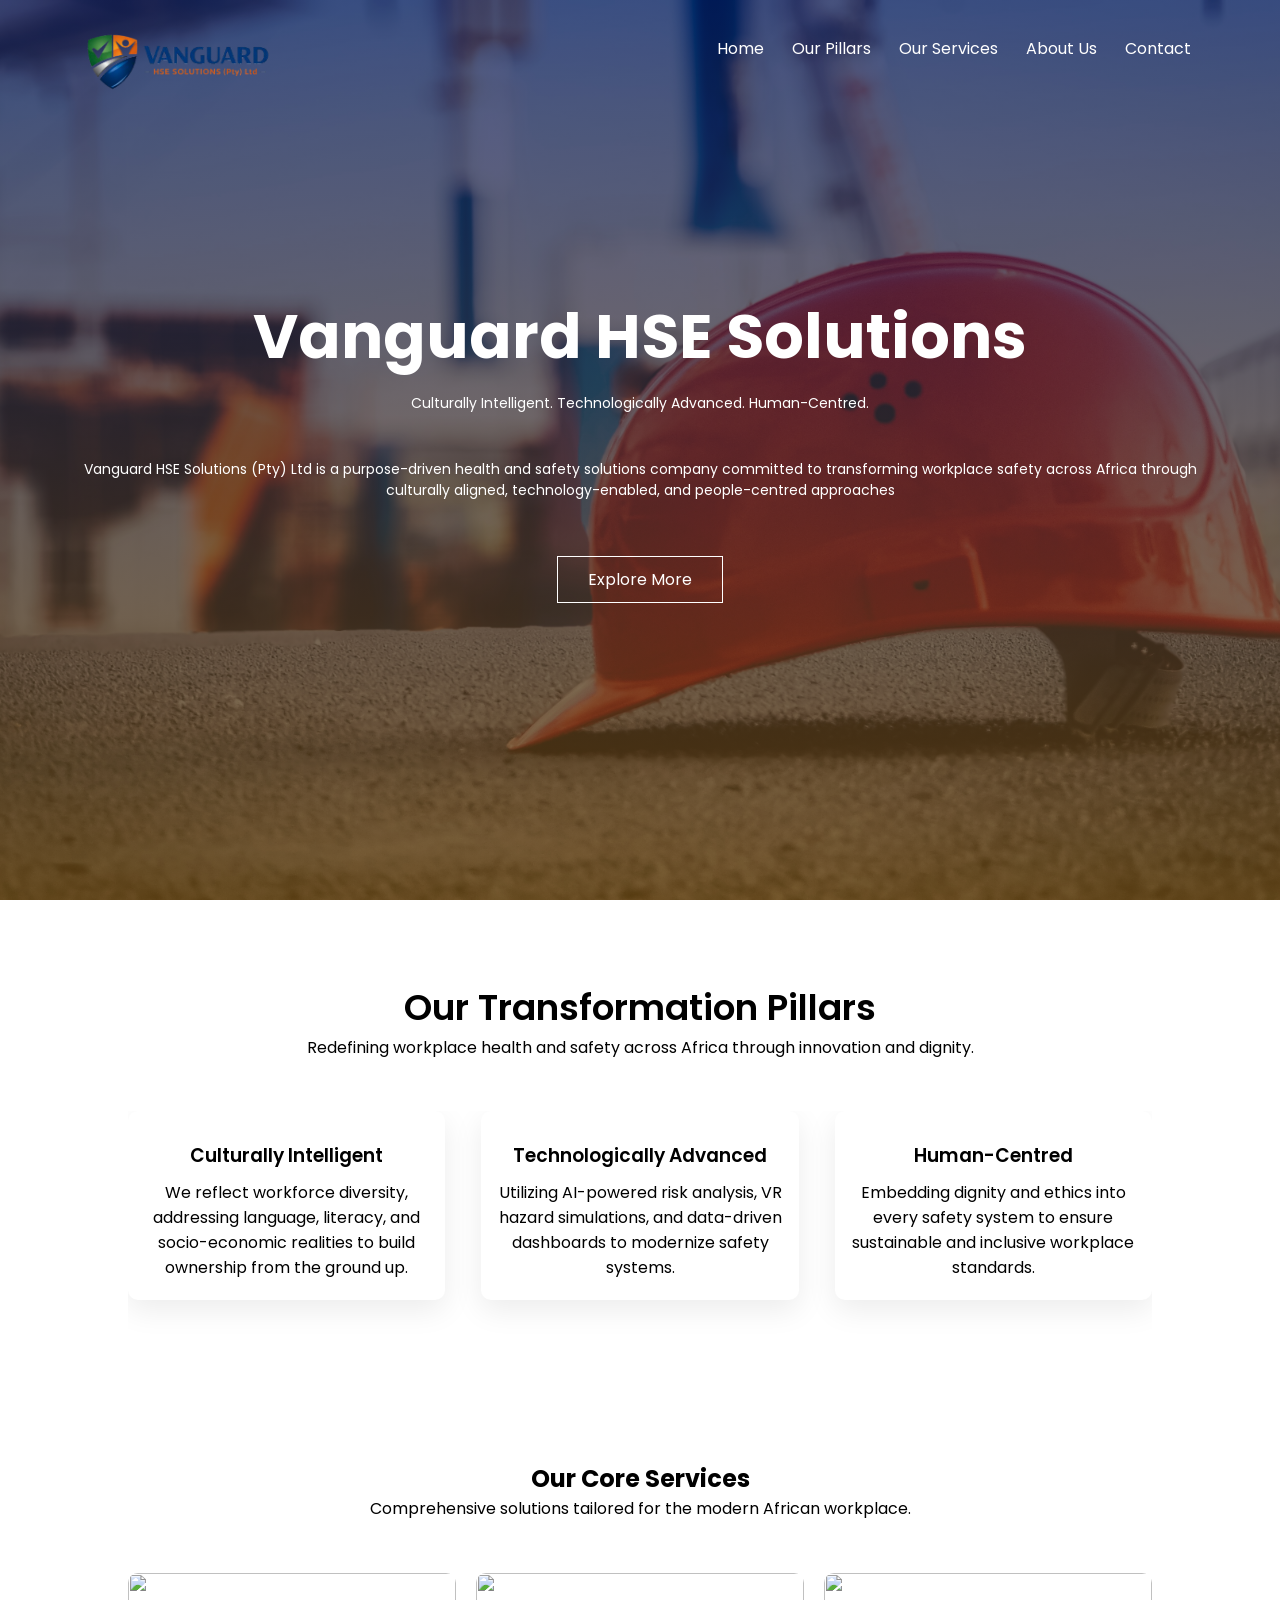
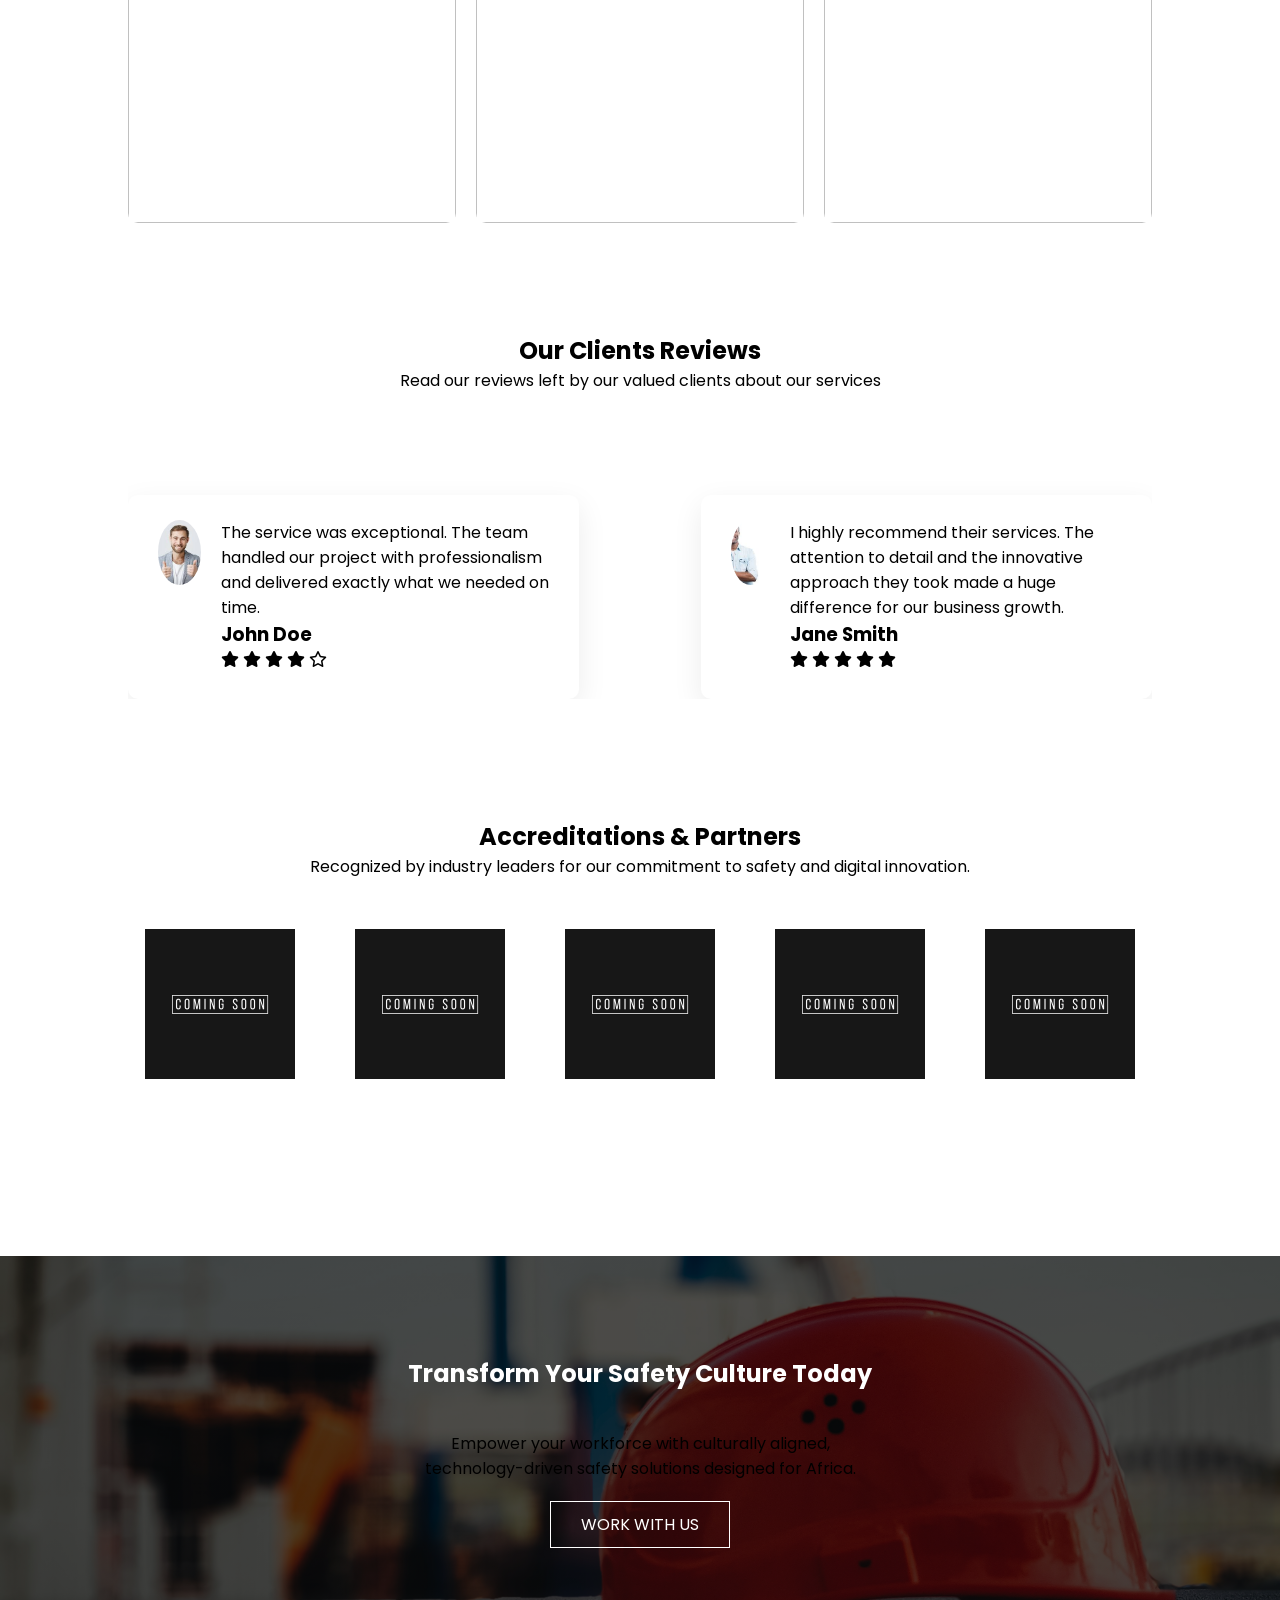
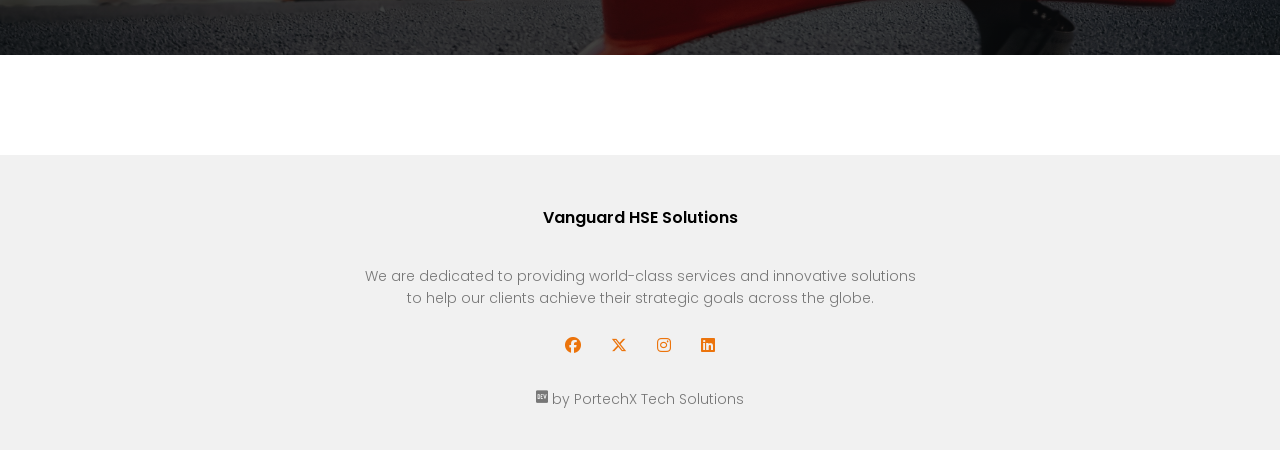
==== commit 8ab0caa9: "adjustment" ====
--- a/index.html
+++ b/index.html
@@ -35,28 +35,28 @@
             <a href="" class="hero-btn">Explore More</a>
         </div>
         </section>
-        <section class="homes bg-overlay-section">
-    <h1 class="home">Our Transformation Pillars</h1>
-    <p class="home">Redefining workplace health and safety across Africa through innovation and dignity.</p>
+        <section class="pillars bg-overlay-section">
+    <h1>Our Transformation Pillars</h1>
+    <p>Redefining workplace health and safety across Africa through innovation and dignity.</p>
 
     <div class="row">
-        <div class="home-col">
+        <div class="pillar-col">
             <h3>Culturally Intelligent</h3>
             <p>We reflect workforce diversity, addressing language, literacy, and socio-economic realities to build ownership from the ground up.</p>
         </div>
 
-        <div class="home-col">
+        <div class="pillar-col">
             <h3>Technologically Advanced</h3>
             <p>Utilizing AI-powered risk analysis, VR hazard simulations, and data-driven dashboards to modernize safety systems.</p>
         </div>
 
-        <div class="home-col">
+        <div class="pillar-col">
             <h3>Human-Centred</h3>
             <p>Embedding dignity and ethics into every safety system to ensure sustainable and inclusive workplace standards.</p>
         </div>
     </div>
 </section>
-<section class="home-services">
+<section class="services">
     <h1>Our Core Services</h1>
     <p>Comprehensive solutions tailored for the modern African workplace.</p>
 
--- a/style.css
+++ b/style.css
@@ -92,37 +92,6 @@
 nav .fa-solid{
     display: none;
 }
-/* --- Home Transformation Pillars Styling --- */
-
-h1.home {
-    color: #003775; /* Vanguard Dark Blue for strong branding */
-    font-size: 36px;
-    font-weight: 600;
-    margin-bottom: 10px;
-}
-
-p.home {
-    color: #777;
-    font-size: 16px;
-    font-weight: 400;
-    max-width: 800px;
-    margin: auto;
-}
-.home-services h1 {
-    color: #003775;
-    font-size: 36px;
-    font-weight: 600;
-    margin-bottom: 20px;
-}
-
-/* --- Pillar Columns Styling --- */
-
-.home-col h3 {
-    color: #003775;
-    margin-top: 15px;
-    margin-bottom: 10px;
-}
-
 @media (max-width: 780px) {
     .text-box h1{
         font-size: 40px;
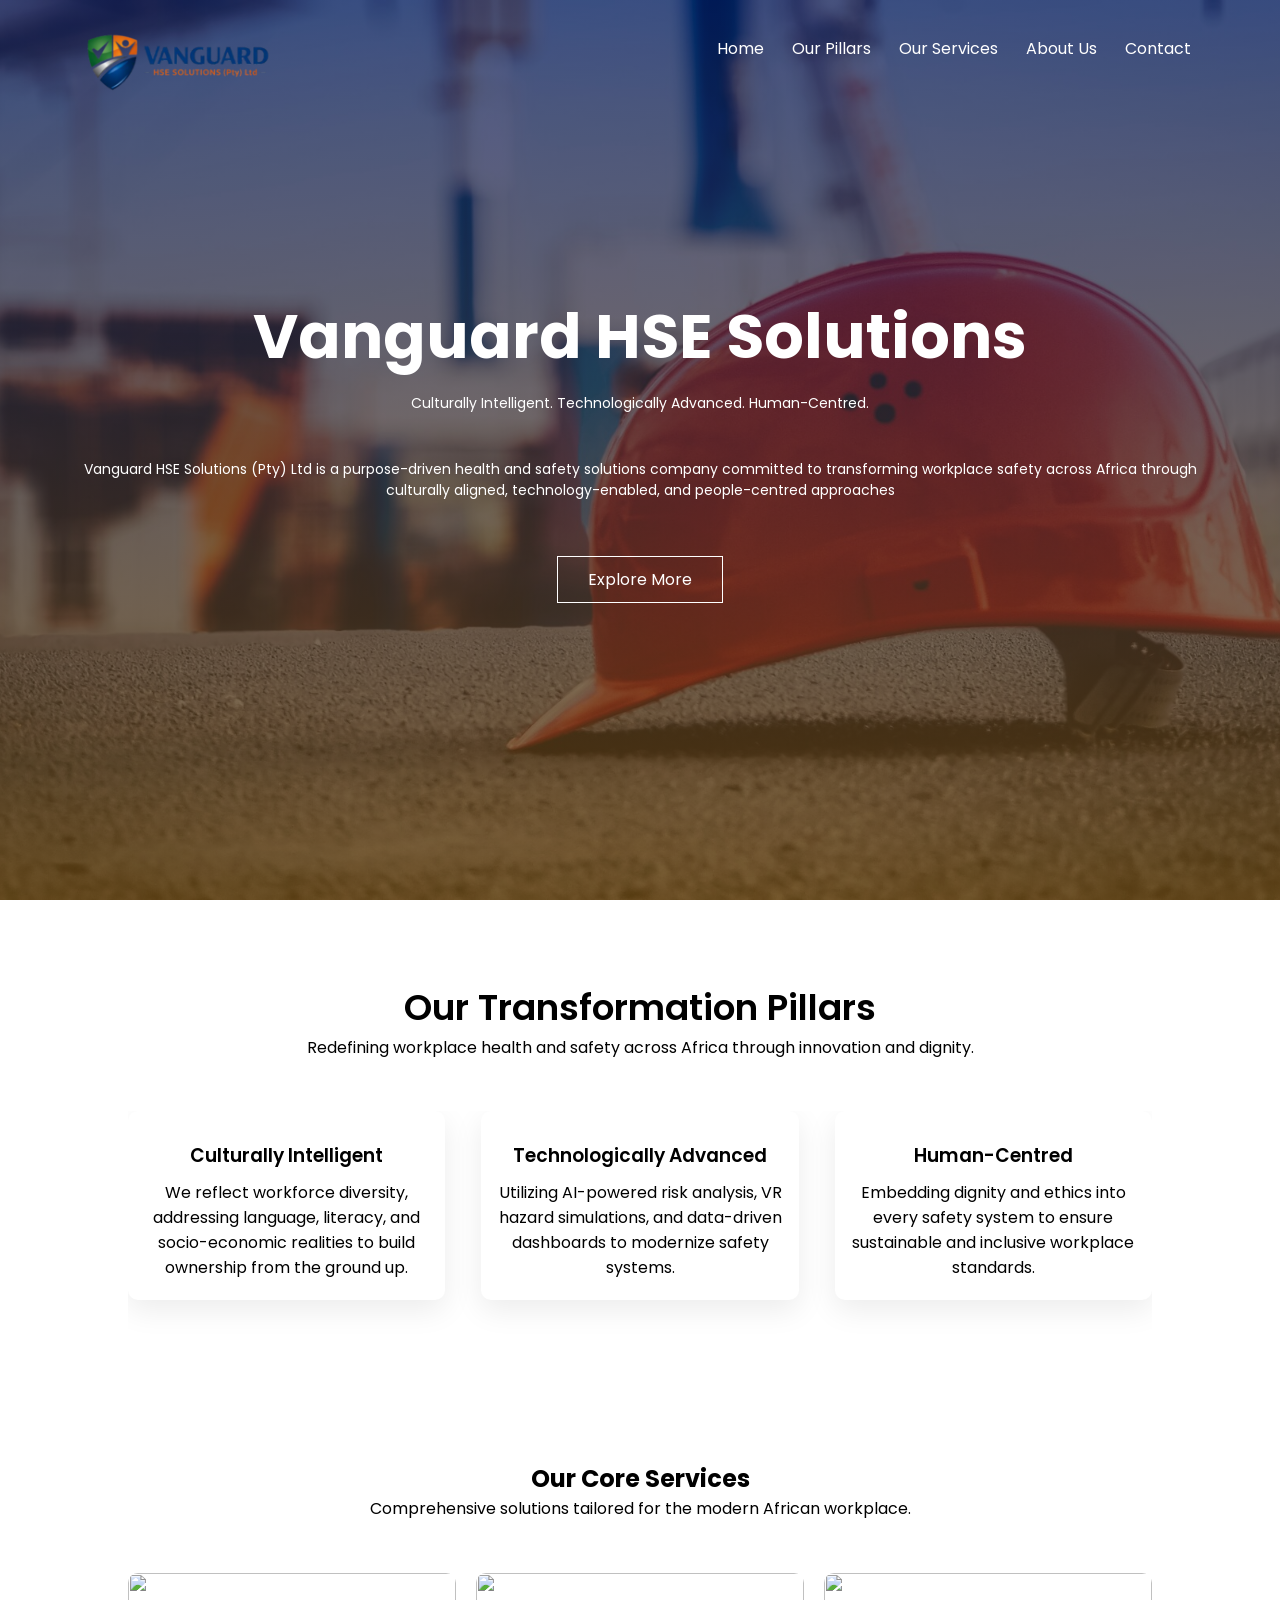
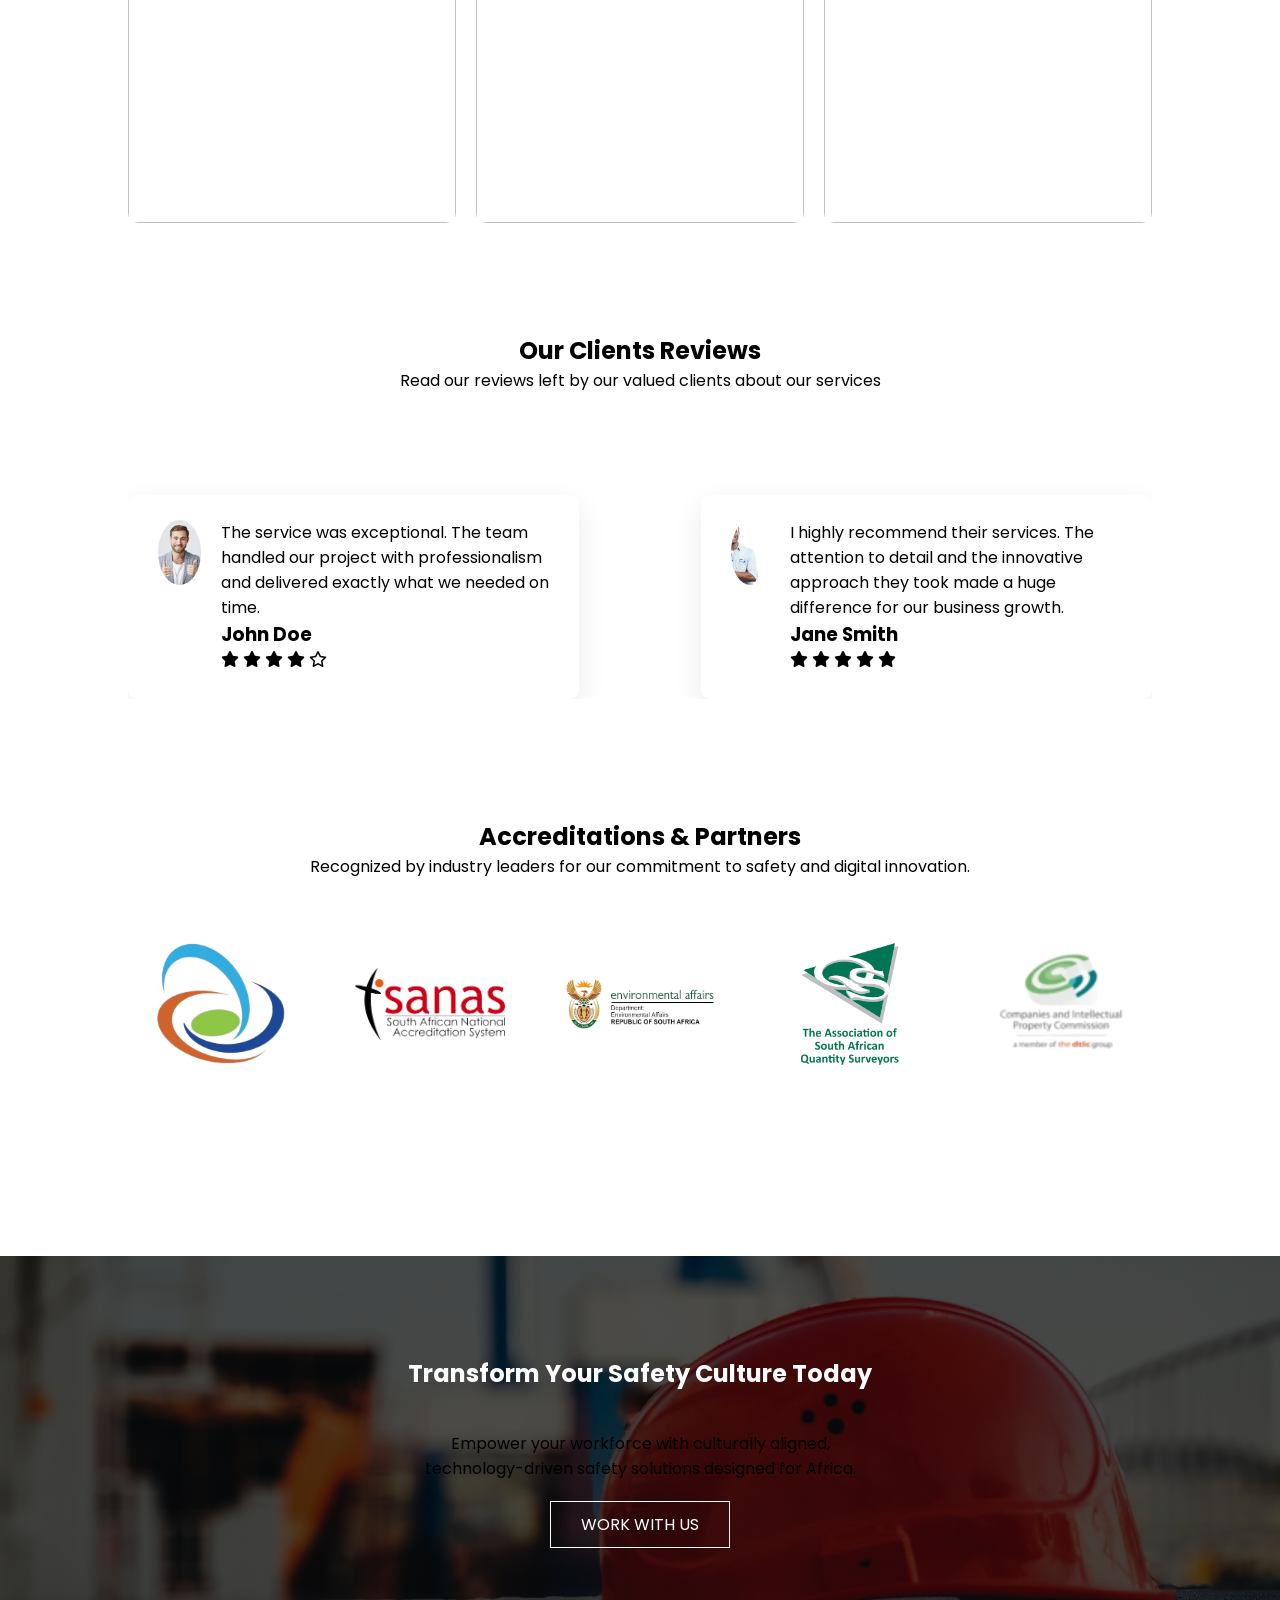
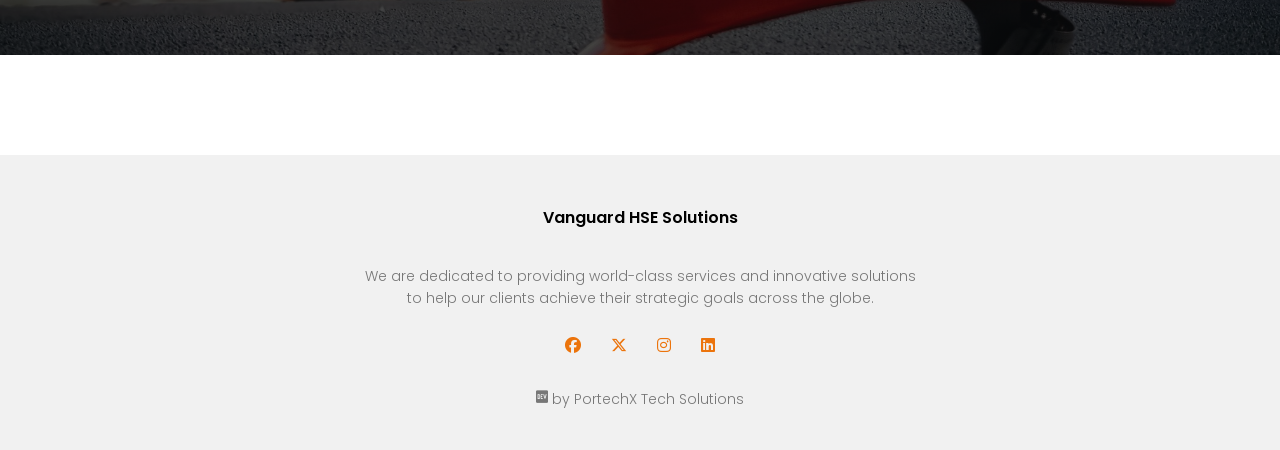
==== commit 5e214ef3: "changed duplicate files and extra folder" ====
--- a/index.html
+++ b/index.html
@@ -125,19 +125,19 @@
     
     <div class="logo-container">
         <div class="logo-item">
-            <img src="assets/soon.jpg" alt="Accreditation 1">
+            <img src="assets/accreditation1.png" alt="Accreditation 1">
         </div>
         <div class="logo-item">
-            <img src="assets/soon.jpg" alt="Accreditation 2">
+            <img src="assets/accreditation2.png" alt="Accreditation 2">
         </div>
         <div class="logo-item">
-            <img src="assets/soon.jpg" alt="Accreditation 3">
+            <img src="assets/accreditation3.png" alt="Accreditation 3">
         </div>
         <div class="logo-item">
-            <img src="assets/soon.jpg" alt="Accreditation 4">
+            <img src="assets/accreditation4.png" alt="Accreditation 4">
         </div>
         <div class="logo-item">
-            <img src="assets/soon.jpg" alt="Accreditation 5">
+            <img src="assets/CIPC-LOGO.png" alt="Accreditation 5">
         </div>
     </div>
 </section>
